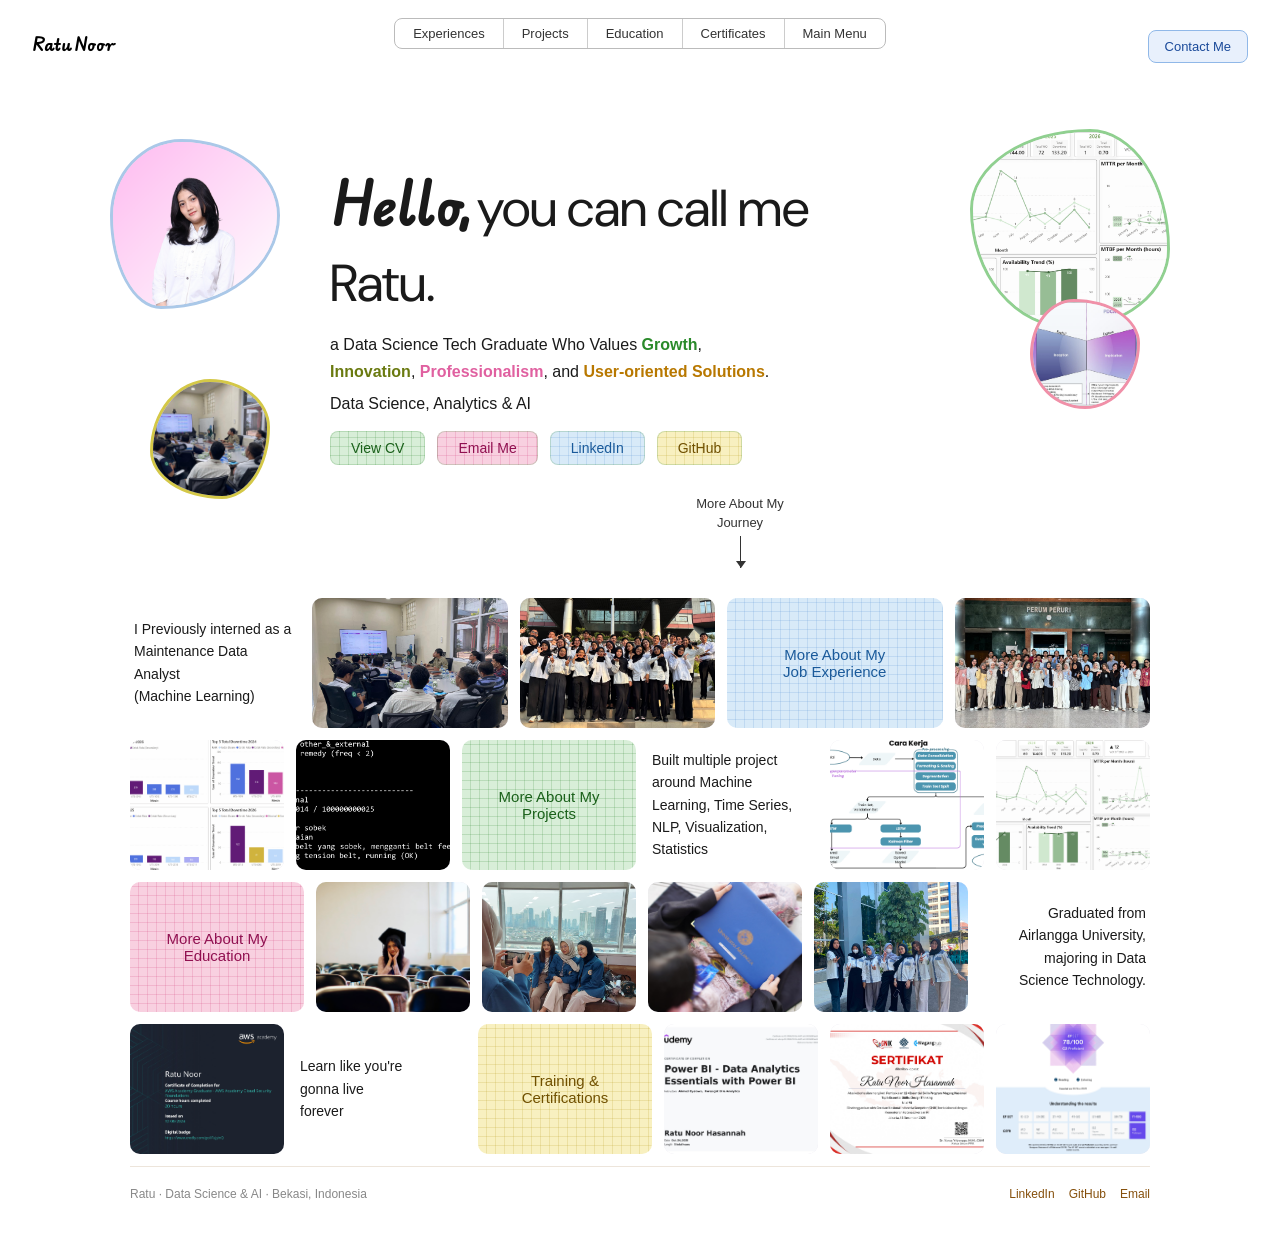
==== index.html @ f641350a "initial commit" ====
<!DOCTYPE html>
<html lang="en">

<head>
  <meta charset="UTF-8">
  <meta name="viewport" content="width=device-width, initial-scale=1.0">
  <title>Ratu Noor - Portfolio Landing Page</title>
  <link rel="icon" href="assets/docs/logo.png" type="image/x-icon">
  <link
    href="https://fonts.googleapis.com/css2?family=Edu+AU+VIC+WA+NT+Pre:wght@400;700&family=DM+Sans:wght@300;400;500&display=swap"
    rel="stylesheet">
  <link rel="stylesheet" href="css/style.css">
</head>

<body>

  <!-- wavy SVG filter -->
  <svg width="0" height="0" style="position:absolute">
    <defs>
      <filter id="wavy" x="-20%" y="-20%" width="140%" height="140%">
        <feTurbulence type="fractalNoise" baseFrequency="0.04" numOctaves="3" result="noise" />
        <feDisplacementMap in="SourceGraphic" in2="noise" scale="6" xChannelSelector="R" yChannelSelector="G" />
      </filter>
    </defs>
  </svg>

  <!-- ── NAV ── -->
  <nav>
    <a href="index.html" class="nav-logo">Ratu Noor</a>
    <div class="nav-inner">
      <a href="experiences.html">Experiences</a>
      <a href="projects.html">Projects</a>
      <a href="education.html">Education</a>
      <a href="certifications.html">Certificates</a>
      <a href="index.html" class="main-menu">Main Menu</a>
    </div>
    <div class="nav-contact-wrapper">
      <div class="nav-contact plaid-blue">Contact Me</div>
      <div class="nav-contact-dropdown">
        <a href="https://wa.me/6282299331193" target="_blank">WhatsApp</a>
        <a href="mailto:ratunoor003@gmail.com">Gmail</a>
        <a href="https://linkedin.com/in/ratu-noor-hasannah" target="_blank">LinkedIn</a>
        <a href="https://github.com/ratunoor" target="_blank">GitHub</a>
      </div>
    </div>
  </nav>

  <!-- ── HERO SECTION ── -->
  <div class="hero-section">

    <div class="blob blob-blue">
      <img src="assets/docs/professional_photo.png" alt="Hero Image 1" class="blob-img">
    </div>

    <div class="blob blob-green">
      <img src="assets/projects/knb_project_1.png" alt="Hero Image 2" class="blob-img">
    </div>

    <div class="blob blob-yellow">
      <img src="assets/projects/peruri_img.jpeg" alt="Hero Image 3" class="blob-img">
    </div>

    <div class="blob blob-pink">
      <img src="assets/projects/ir_project_1.png" alt="Hero Image 4" class="blob-img">
    </div>

    <div class="hero-text">
      <div>
        <span class="hero-hello">Hello,</span>
        <span class="hero-rest"> you can call me Ratu.</span>
      </div>
      <div class="hero-tagline">
        a Data Science Tech Graduate Who Values
        <span class="green">Growth</span>,<br>
        <span class="olive">Innovation</span>,
        <span class="pink">Professionalism</span>, and
        <span class="yellow">User-oriented Solutions</span>.
      </div>
      <div class="hero-field">Data Science, Analytics &amp; AI</div>
      <div class="hero-cta-row">
        <a href="assets/docs/CV-Ratu.pdf" target="_blank" class="cv-button plaid-green">View CV</a>
        <a href="mailto:ratunoor003@gmail.com" class="cv-button plaid-pink">Email Me</a>
        <a href="https://www.linkedin.com/in/ratu-noor-hasannah/" target="_blank"
          class="cv-button plaid-blue">LinkedIn</a>
        <a href="https://github.com/RatuNoor" target="_blank" class="cv-button plaid-yellow">GitHub</a>
      </div>
    </div>

    <div class="journey-arrow">
      <span>More About My<br>Journey</span>
      <div class="arrow-line"></div>
    </div>

  </div>

  <!-- ── MOSAIC GRID ── -->
  <div class="mosaic-section">

    <!-- ROW 1 -->
    <div class="mosaic-row">
      <div class="row-label">
        I Previously interned as a<br>
        Maintenance Data Analyst<br>
        (Machine Learning)
      </div>
      <div class="img-card card-lg">
        <img src="assets/projects/peruri_img.jpeg" alt="Portfolio Image 1" class="mosaic-img">
      </div>
      <div class="img-card card-lg">
        <img src="assets/projects/peruri_img_3.jpeg" alt="Portfolio Image 2" class="mosaic-img">
      </div>
      <div class="plaid-card plaid-blue card-lg" onclick="location.href='experiences.html'">
        More About My<br>Job Experience</div>
      <div class="img-card card-lg">
        <img src="assets/projects/peruri_img_1.jpeg" alt="Portfolio Image 3" class="mosaic-img">
      </div>
    </div>

    <!-- ROW 2 -->
    <div class="mosaic-row">
      <div class="img-card card-md">
        <img src="assets/projects/knb_project_2.png" alt="Portfolio Image 4" class="mosaic-img">
      </div>
      <div class="img-card card-md">
        <img src="assets/projects/ir_project_2.png" alt="Portfolio Image 5" class="mosaic-img">
      </div>
      <div class="plaid-card plaid-green card-md" onclick="location.href='projects.html'">More About My<br>Projects
      </div>
      <div class="row-label">
        Built multiple project<br>
        around Machine<br>
        Learning, Time Series,<br>
        NLP, Visualization,<br>
        Statistics
      </div>
      <div class="img-card card-md">
        <img src="assets/projects/thesis_img_2.png" alt="Portfolio Image 6" class="mosaic-img">
      </div>
      <div class="img-card card-md">
        <img src="assets/projects/knb_project_1.png" alt="Portfolio Image 7" class="mosaic-img">
      </div>
    </div>

    <!-- ROW 3 -->
    <div class="mosaic-row">
      <div class="plaid-card plaid-pink card-lg">More About My<br>Education</div>
      <div class="img-card card-lg">
        <img src="assets/images/personal_img.jpeg" alt="Portfolio Image 8" class="mosaic-img">
      </div>
      <div class="img-card card-lg">
        <img src="assets/images/personal_img_3.jpeg" alt="Portfolio Image 9" class="mosaic-img">
      </div>
      <div class="img-card card-lg">
        <img src="assets/images/personal_img_2.jpeg" alt="Portfolio Image 10" class="mosaic-img">
      </div>
      <div class="img-card card-lg">
        <img src="assets/images/personal_img_4.jpeg" alt="Portfolio Image 11" class="mosaic-img">
      </div>
      <div class="row-label right">
        Graduated from<br>
        Airlangga University,<br>
        majoring in Data<br>
        Science Technology.
      </div>
    </div>

    <!-- ROW 4 -->
    <div class="mosaic-row">
      <div class="img-card card-md">
        <img src="assets/certificates/certificate_awscloud.jpg" alt="AWS Cloud Security Certificate" class="mosaic-img">
      </div>
      <div class="row-label">
        Learn like you're<br>
        gonna live<br>
        forever
      </div>
      <div class="plaid-card plaid-yellow card-md">Training &amp;<br>Certifications</div>
      <div class="img-card card-md">
        <img src="assets/certificates/certificate_powerbi_udemy.jpg" alt="PowerBI Certificate" class="mosaic-img">
      </div>
      <div class="img-card card-md">
        <img src="assets/certificates/certificate_designthinking.jpg" alt="Design Thinking Certificate"
          class="mosaic-img">
      </div>
      <div class="img-card card-md">
        <img src="assets/certificates/certificate_ef.jpg" alt="EF Certificate" class="mosaic-img">
      </div>
    </div>
    <div class="edu-page-footer">
      <div class="edu-footer-left">Ratu · Data Science & AI · Bekasi, Indonesia</div>
      <div class="edu-footer-links">
        <a href="https://linkedin.com/in/ratu-noor-hasannah" target="_blank">LinkedIn</a>
        <a href="https://github.com/RatuNoor" target="_blank">GitHub</a>
        <a href="mailto:ratunoor003@gmail.com">Email</a>
      </div>
    </div>

  </div>

  <script>
    const rows = document.querySelectorAll('.mosaic-row');

    const observer = new IntersectionObserver((entries) => {
      entries.forEach(entry => {
        if (entry.isIntersecting) {
          const row = entry.target;
          const idx = [...rows].indexOf(row);
          setTimeout(() => row.classList.add('visible'), idx * 120);
          observer.unobserve(row);
        }
      });
    }, { threshold: 0.15 });

    rows.forEach(row => observer.observe(row));

    document.addEventListener('click', (e) => {
      const wrapper = document.querySelector('.nav-contact-wrapper');
      if (!wrapper) return;
      const isClickInside = wrapper.contains(e.target);
      if (isClickInside) {
        const trigger = wrapper.querySelector('.nav-contact');
        if (trigger && (e.target === trigger || trigger.contains(e.target))) {
          wrapper.classList.toggle('active');
        }
      } else {
        wrapper.classList.remove('active');
      }
    });
  </script>
</body>

</html>
---- css/style.css ----
:root {
  --pink-light: #f8d0e0;
  --pink-mid: #e060a0;
  --pink-dark: #901050;
  --green-light: #d8eed8;
  --green-mid: #60b060;
  --green-dark: #1a601a;
  --blue-light: #dce8f8;
  --blue-plaid: #c8d8f0;
  --yellow-light: #f8f0c0;
  --yellow-mid: #c8a820;
  --lavender: #ece8f4;
  --lavender-dark: #d8d0e8;
  --text: #1a1a1a;
  --muted: #666;
  --border: #ddd;

  /* Projects specific variables */
  --blue-mid: #5090d0;
  --blue-dark: #1a4a9a;
  --yellow-dark: #705000;
  --purple-mid: #9060c0;
  --shape: #c0b8d0;
  --shape-hover: #a090c0;
  --proj-green-light: #d8f0d0;
  --proj-green-mid: #70c050;
  --proj-border: #e0dcea;
}

*,
*::before,
*::after {
  box-sizing: border-box;
  margin: 0;
  padding: 0;
}

body {
  font-family: 'Inter', sans-serif;
  background: #ffffff;
  color: #1a1a1a;
  overflow-x: hidden;
}

/* ── PAGE ENTRY ANIMATION ── */
@keyframes fadeUp {
  from {
    opacity: 0;
    transform: translateY(20px);
  }

  to {
    opacity: 1;
    transform: translateY(0);
  }
}

@keyframes fadeIn {
  from {
    opacity: 0;
  }

  to {
    opacity: 1;
  }
}

@keyframes fadeInDown {
  from {
    opacity: 0;
    transform: translateY(-10px);
  }

  to {
    opacity: 1;
    transform: translateY(0);
  }
}

@keyframes growDown {
  from {
    transform: scaleY(0);
    opacity: 0;
  }

  to {
    transform: scaleY(1);
    opacity: 1;
  }
}

@keyframes bounceArrow {

  0%,
  100% {
    transform: translateX(-50%) translateY(0);
  }

  50% {
    transform: translateX(-50%) translateY(6px);
  }
}

@keyframes floatA {

  0%,
  100% {
    transform: translateY(0px) rotate(0deg);
  }

  33% {
    transform: translateY(-10px) rotate(1.5deg);
  }

  66% {
    transform: translateY(-5px) rotate(-1deg);
  }
}

@keyframes floatB {

  0%,
  100% {
    transform: translateY(0px) rotate(0deg);
  }

  40% {
    transform: translateY(-14px) rotate(-2deg);
  }

  70% {
    transform: translateY(-6px) rotate(1deg);
  }
}

@keyframes floatC {

  0%,
  100% {
    transform: translateY(0px);
  }

  50% {
    transform: translateY(-8px);
  }
}

@keyframes morphBlue {

  0%,
  100% {
    border-radius: 42% 58% 70% 30% / 45% 45% 55% 55%;
  }

  50% {
    border-radius: 70% 30% 52% 48% / 60% 40% 60% 40%;
  }
}

@keyframes morphGreen {

  0%,
  100% {
    border-radius: 60% 40% 50% 50% / 40% 60% 40% 60%;
  }

  50% {
    border-radius: 40% 60% 60% 40% / 60% 30% 70% 40%;
  }
}

@keyframes morphYellow {

  0%,
  100% {
    border-radius: 50% 50% 40% 60% / 60% 40% 60% 40%;
  }

  50% {
    border-radius: 30% 70% 60% 40% / 50% 60% 40% 50%;
  }
}

@keyframes morphPink {

  0%,
  100% {
    border-radius: 40% 60% 50% 50% / 50% 40% 60% 50%;
  }

  50% {
    border-radius: 60% 40% 70% 30% / 40% 60% 40% 60%;
  }
}

@keyframes spinSlow {
  from {
    transform: rotate(0deg);
  }

  to {
    transform: rotate(360deg);
  }
}

@keyframes mosaicSlideIn {
  from {
    opacity: 0;
    transform: translateY(24px);
  }

  to {
    opacity: 1;
    transform: translateY(0);
  }
}

@keyframes shimmer {
  0% {
    background-position: -200% 0;
  }

  100% {
    background-position: 200% 0;
  }
}

@keyframes pulseGlow {

  0%,
  100% {
    box-shadow: 0 0 0 0 rgba(212, 83, 126, 0);
  }

  50% {
    box-shadow: 0 0 12px 4px rgba(212, 83, 126, .15);
  }
}

@keyframes colorKeyword {

  0%,
  100% {
    opacity: 1;
  }

  50% {
    opacity: .7;
  }
}

@keyframes fadeDown {
  from {
    opacity: 0;
    transform: translateY(-10px);
  }

  to {
    opacity: 1;
    transform: translateY(0);
  }
}

@keyframes floatB-exp {

  0%,
  100% {
    transform: translateY(0);
  }

  50% {
    transform: translateY(-9px);
  }
}

@keyframes slideInLeft {
  from {
    opacity: 0;
    transform: translateX(-28px);
  }

  to {
    opacity: 1;
    transform: translateX(0);
  }
}

@keyframes slideInRight {
  from {
    opacity: 0;
    transform: translateX(28px);
  }

  to {
    opacity: 1;
    transform: translateX(0);
  }
}

@keyframes growBar {
  from {
    transform: scaleY(0);
    opacity: 0;
  }

  to {
    transform: scaleY(1);
    opacity: 1;
  }
}

@keyframes popIn {
  from {
    opacity: 0;
    transform: scale(.85);
  }

  to {
    opacity: 1;
    transform: scale(1);
  }
}

/* ── NAV ── */
nav {
  display: flex;
  justify-content: center;
  padding: 18px 0 10px;
  animation: fadeInDown .5s ease both;
  position: sticky;
  top: 0;
  background: #ffffff;
  z-index: 100;
}

.nav-logo {
  position: absolute;
  left: 32px;
  top: 50%;
  transform: translateY(-50%);
  font-family: 'Edu AU VIC WA NT Pre', cursive;
  font-size: 16px;
  font-weight: 700;
  color: #000;
  text-decoration: none;
  letter-spacing: -0.02em;
  transition: opacity 0.2s, transform 0.2s;
  animation: fadeDown .5s ease both;
  animation-delay: .2s;
}

.nav-logo:hover {
  opacity: 0.8;
  transform: translateY(-50%) scale(1.02);
}

.nav-inner {
  display: flex;
  gap: 0;
  border: 1px solid #bbb;
  border-radius: 8px;
  overflow: hidden;
  background: #fff;
  position: sticky;
}

.nav-inner a {
  font-size: 13px;
  color: #333;
  text-decoration: none;
  padding: 7px 18px;
  border-right: 0.5px solid #ccc;
  transition: background .2s, color .2s;
}

.nav-inner a:last-child {
  border-right: none;
}

.nav-inner a:hover {
  background: #f0e8f4;
  color: #901050;
}

.nav-inner a.main-menu {
  font-weight: 500;
}

/* ── HERO SECTION ── */
.hero-section {
  position: relative;
  min-height: 420px;
  padding: 40px 0 20px;
  max-width: 1100px;
  margin: 0 auto;
}

/* floating blobs */
.blob {
  position: absolute;
  border-radius: 50%;
  background: #e8e4ee;
  display: flex;
  align-items: center;
  justify-content: center;
  overflow: hidden;
  cursor: pointer;
  transition: transform .3s ease, background .3s ease;
}

.blob:hover {
  background: #ddd8ee;
  transform: scale(1.07);
}

.blob-img {
  position: absolute;
  top: 0;
  left: 0;
  width: 100%;
  height: 100%;
  object-fit: cover;
}

.blob-inner {
  width: 60%;
  height: 60%;
  position: relative;
  display: flex;
  align-items: center;
  justify-content: center;
}

/* shape icons */
.shape-triangle {
  width: 0;
  height: 0;
  border-left: 14px solid transparent;
  border-right: 14px solid transparent;
  border-bottom: 24px solid #c8c0d4;
  position: absolute;
  top: 0;
  left: 50%;
  transform: translateX(-50%);
  transition: border-bottom-color .3s;
}

.blob:hover .shape-triangle {
  border-bottom-color: #a890c4;
}

.shape-star {
  width: 22px;
  height: 22px;
  background: #c8c0d4;
  clip-path: polygon(50% 0%, 61% 35%, 98% 35%, 68% 57%, 79% 91%, 50% 70%, 21% 91%, 32% 57%, 2% 35%, 39% 35%);
  position: absolute;
  bottom: 4px;
  left: 4px;
  transition: background .3s, transform .3s;
  animation: spinSlow 8s linear infinite;
}

.blob:hover .shape-star {
  background: #a890c4;
  transform: scale(1.2);
}

.shape-rect {
  width: 18px;
  height: 18px;
  background: #c8c0d4;
  border-radius: 3px;
  position: absolute;
  bottom: 4px;
  right: 4px;
  transition: background .3s, border-radius .3s;
}

.blob:hover .shape-rect {
  background: #a890c4;
  border-radius: 50%;
}

.shape-rect-sm {
  width: 12px;
  height: 12px;
  background: #c8c0d4;
  border-radius: 2px;
  transition: background .3s;
}

.blob:hover .shape-rect-sm {
  background: #a890c4;
}

/* wavy border blobs */
.blob-blue {
  width: 170px;
  height: 170px;
  top: 80px;
  left: 20px;
  border: 3px solid #aac8e8;
  border-radius: 42% 58% 70% 30% / 45% 45% 55% 55%;
  animation: floatA 5s ease-in-out infinite, morphBlue 8s ease-in-out infinite, fadeIn .6s ease both;
  animation-delay: 0s, 0s, .3s;
}

.blob-green {
  width: 200px;
  height: 200px;
  top: 70px;
  right: 20px;
  border: 3px solid #90d090;
  border-radius: 60% 40% 50% 50% / 40% 60% 40% 60%;
  animation: floatB 6s ease-in-out infinite, morphGreen 8s ease-in-out infinite, fadeIn .6s ease both;
  animation-delay: 0s, 0s, .5s;
}

.blob-yellow {
  width: 120px;
  height: 120px;
  top: 320px;
  left: 60px;
  border: 3px solid #d4c848;
  border-radius: 50% 50% 40% 60% / 60% 40% 60% 40%;
  animation: floatC 4.5s ease-in-out infinite, morphYellow 8s ease-in-out infinite, fadeIn .6s ease both;
  animation-delay: 0s, 0s, .4s;
}

.blob-pink {
  width: 110px;
  height: 110px;
  top: 240px;
  right: 50px;
  border: 3px solid #f090a8;
  border-radius: 40% 60% 50% 50% / 50% 40% 60% 50%;
  animation: floatA 5.5s ease-in-out infinite reverse, morphPink 8s ease-in-out infinite, fadeIn .6s ease both;
  animation-delay: 0s, 0s, .6s;
}

/* hero text */
.hero-text {
  margin-left: 240px;
  margin-top: 60px;
  max-width: 560px;
  animation: fadeUp .6s ease both;
  animation-delay: .2s;
}

.hero-hello {
  font-family: 'Edu AU VIC WA NT Pre', cursive;
  font-size: 52px;
  font-weight: 700;
  color: #1a1a1a;
  display: inline;
  letter-spacing: -1px;
}

.hero-rest {
  font-size: 52px;
  font-weight: 400;
  color: #1a1a1a;
  display: inline;
  font-family: 'DM Sans', sans-serif;
}

.hero-tagline {
  font-size: 16px;
  line-height: 1.7;
  margin-top: 14px;
  color: #1a1a1a;
}

.hero-tagline .green {
  color: #2a8a2a;
  font-weight: 600;
  display: inline-block;
  transition: transform .2s, color .2s;
  cursor: default;
}

.hero-tagline .green:hover {
  transform: translateY(-2px);
  color: #1a6a1a;
}

.hero-tagline .olive {
  color: #6a7a10;
  font-weight: 600;
  display: inline-block;
  transition: transform .2s, color .2s;
  cursor: default;
}

.hero-tagline .olive:hover {
  transform: translateY(-2px);
  color: #4a5a08;
}

.hero-tagline .pink {
  color: #e060a0;
  font-weight: 600;
  display: inline-block;
  transition: transform .2s, color .2s;
  cursor: default;
}

.hero-tagline .pink:hover {
  transform: translateY(-2px);
  color: #c04080;
}

.hero-tagline .yellow {
  color: #b87800;
  font-weight: 600;
  display: inline-block;
  transition: transform .2s, color .2s;
  cursor: default;
}

.hero-tagline .yellow:hover {
  transform: translateY(-2px);
  color: #8a5800;
}

.hero-field {
  font-size: 16px;
  margin-top: 10px;
  color: #1a1a1a;
}

.cv-button {
  display: inline-flex;
  align-items: center;
  justify-content: center;
  text-decoration: none;
  font-size: 14px;
  font-weight: 500;
  padding: 8px 20px;
  border-radius: 8px;
  margin-top: 18px;
  border: 1px solid rgba(40, 130, 40, 0.2);
  cursor: pointer;
  transition: transform .25s cubic-bezier(.34, 1.56, .64, 1),
    box-shadow .25s ease,
    filter .25s ease;
}

.cv-button:hover {
  transform: translateY(-3px) scale(1.03);
  box-shadow: 0 6px 16px rgba(40, 130, 40, 0.15);
  filter: brightness(1.03);
}

.hero-cta-row {
  display: flex;
  gap: 12px;
  margin-top: 18px;
  flex-wrap: wrap;
}

.hero-cta-row .cv-button {
  margin-top: 0;
}

/* ── JOURNEY ARROW ── */
.journey-arrow {
  display: flex;
  flex-direction: column;
  align-items: center;
  margin: 30px 0 10px;
  margin-left: 200px;
  cursor: default;
}

.journey-arrow span {
  font-size: 13px;
  color: #333;
  text-align: center;
  line-height: 1.4;
  animation: fadeInDown .5s ease both;
  animation-delay: .9s;
}

.arrow-line {
  width: 1px;
  height: 32px;
  background: #333;
  margin-top: 4px;
  position: relative;
  transform-origin: top center;
  animation: growDown .45s ease both;
  animation-delay: 1.2s;
}

.arrow-line::after {
  content: '';
  position: absolute;
  bottom: 0;
  left: 50%;
  transform: translateX(-50%);
  border-left: 5px solid transparent;
  border-right: 5px solid transparent;
  border-top: 7px solid #333;
  animation: bounceArrow 1.3s ease-in-out infinite;
  animation-delay: 1.7s;
}

/* ── IMAGE PLACEHOLDER CARD ── */
.img-card {
  background: #e8e4ee;
  border-radius: 10px;
  display: flex;
  align-items: center;
  justify-content: center;
  flex-shrink: 0;
  position: relative;
  overflow: hidden;
  cursor: pointer;
  transition: transform .25s cubic-bezier(.34, 1.56, .64, 1),
    background .25s ease,
    box-shadow .25s ease;
}

.img-card::before {
  content: '';
  position: absolute;
  inset: 0;
  background: linear-gradient(120deg, transparent 30%, rgba(255, 255, 255, .35) 50%, transparent 70%);
  background-size: 200% 100%;
  opacity: 0;
  transition: opacity .3s ease;
  z-index: 1;
  pointer-events: none;
}

.mosaic-img {
  position: absolute;
  top: 0;
  left: 0;
  width: 100%;
  height: 100%;
  object-fit: cover;
}


.img-card:hover {
  transform: translateY(-5px) scale(1.03);
  background: #ddd8ee;
  box-shadow: 0 8px 24px rgba(140, 110, 170, .18);
}

.img-card:hover::before {
  opacity: 1;
  animation: shimmer .6s ease forwards;
}

/* shapes inside img-card */
.img-card .ic-triangle {
  width: 0;
  height: 0;
  border-left: 18px solid transparent;
  border-right: 18px solid transparent;
  border-bottom: 30px solid #c8c0d4;
  position: absolute;
  top: 18px;
  left: 50%;
  transform: translateX(-50%);
  transition: border-bottom-color .25s;
}

.img-card:hover .ic-triangle {
  border-bottom-color: #a890c4;
}

.img-card .ic-star {
  width: 26px;
  height: 26px;
  background: #c8c0d4;
  clip-path: polygon(50% 0%, 61% 35%, 98% 35%, 68% 57%, 79% 91%, 50% 70%, 21% 91%, 32% 57%, 2% 35%, 39% 35%);
  position: absolute;
  bottom: 16px;
  left: 16px;
  transition: background .25s, transform .35s;
}

.img-card:hover .ic-star {
  background: #a890c4;
  transform: rotate(20deg) scale(1.15);
}

.img-card .ic-rect {
  width: 22px;
  height: 22px;
  background: #c8c0d4;
  border-radius: 4px;
  position: absolute;
  bottom: 16px;
  right: 16px;
  transition: background .25s, border-radius .3s;
}

.img-card:hover .ic-rect {
  background: #a890c4;
  border-radius: 50%;
}

.img-card .ic-rect-sm {
  width: 14px;
  height: 14px;
  background: #c8c0d4;
  border-radius: 3px;
  position: absolute;
  bottom: 22px;
  right: 14px;
  transition: background .25s, transform .3s;
}

.img-card:hover .ic-rect-sm {
  background: #a890c4;
  transform: rotate(45deg);
}

.img-card .ic-tri-sm {
  width: 0;
  height: 0;
  border-left: 12px solid transparent;
  border-right: 12px solid transparent;
  border-bottom: 20px solid #c8c0d4;
  position: absolute;
  top: 14px;
  left: 50%;
  transform: translateX(-50%);
  transition: border-bottom-color .25s;
}

.img-card:hover .ic-tri-sm {
  border-bottom-color: #a890c4;
}

/* ── PLAID CARD ── */
.plaid-card {
  border-radius: 10px;
  display: flex;
  align-items: center;
  justify-content: center;
  text-align: center;
  font-size: 15px;
  font-weight: 500;
  padding: 10px;
  flex-shrink: 0;
  cursor: pointer;
  transition: transform .25s cubic-bezier(.34, 1.56, .64, 1),
    box-shadow .25s ease,
    filter .25s ease;
}

.plaid-card:hover {
  transform: translateY(-5px) scale(1.03);
  box-shadow: 0 8px 28px rgba(0, 0, 0, .12);
  filter: brightness(1.04);
}

.plaid-blue {
  background-color: #d8eaf8;
  background-image:
    repeating-linear-gradient(0deg, transparent, transparent 8px, rgba(80, 140, 210, .18) 8px, rgba(80, 140, 210, .18) 9px),
    repeating-linear-gradient(90deg, transparent, transparent 8px, rgba(80, 140, 210, .18) 8px, rgba(80, 140, 210, .18) 9px);
  color: #1a5a9a;
}

.plaid-green {
  background-color: #d8eed8;
  background-image:
    repeating-linear-gradient(0deg, transparent, transparent 8px, rgba(40, 130, 40, .18) 8px, rgba(40, 130, 40, .18) 9px),
    repeating-linear-gradient(90deg, transparent, transparent 8px, rgba(40, 130, 40, .18) 8px, rgba(40, 130, 40, .18) 9px);
  color: #1a601a;
}

.plaid-pink {
  background-color: #f8d0e0;
  background-image:
    repeating-linear-gradient(0deg, transparent, transparent 8px, rgba(210, 60, 120, .18) 8px, rgba(210, 60, 120, .18) 9px),
    repeating-linear-gradient(90deg, transparent, transparent 8px, rgba(210, 60, 120, .18) 8px, rgba(210, 60, 120, .18) 9px);
  color: #901050;
}

.plaid-yellow {
  background-color: #f8f0c0;
  background-image:
    repeating-linear-gradient(0deg, transparent, transparent 8px, rgba(180, 150, 20, .18) 8px, rgba(180, 150, 20, .18) 9px),
    repeating-linear-gradient(90deg, transparent, transparent 8px, rgba(180, 150, 20, .18) 8px, rgba(180, 150, 20, .18) 9px);
  color: #705000;
}

.plaid-gray {
  background-color: #e8e8e8;
  background-image:
    repeating-linear-gradient(0deg, transparent, transparent 8px, rgba(120, 120, 120, .12) 8px, rgba(120, 120, 120, .12) 9px),
    repeating-linear-gradient(90deg, transparent, transparent 8px, rgba(120, 120, 120, .12) 8px, rgba(120, 120, 120, .12) 9px);
  color: #555;
}

/* ── MOSAIC GRID ROWS ── */
.mosaic-section {
  max-width: 1100px;
  margin: 0 auto;
  padding: 0 40px 40px;
  display: flex;
  flex-direction: column;
  gap: 12px;
}

.mosaic-row {
  display: flex;
  align-items: stretch;
  gap: 12px;
  width: 100%;
  /* staggered slide-in */
  opacity: 0;
  transform: translateY(20px);
  transition: opacity .5s ease, transform .5s ease;
}

.mosaic-row.visible {
  opacity: 1;
  transform: translateY(0);
}

.row-label {
  font-size: 14px;
  line-height: 1.6;
  color: #1a1a1a;
  flex-shrink: 0;
  display: flex;
  align-items: center;
  width: 170px;
  padding: 0 4px;
}

.row-label.right {
  text-align: right;
  justify-content: flex-end;
}

.img-card,
.plaid-card {
  flex: 1;
  min-width: 0;
}

.card-lg,
.card-md,
.card-sm {
  height: 130px;
}

.spacer-fixed {
  flex-shrink: 0;
}

/* ── EXPERIENCE PAGES INTEGRATION ── */
.nav-inner a.active {
  background: #f0e8f4;
  color: var(--pink-dark);
  font-weight: 500;
}

.nav-contact {
  position: absolute;
  right: 32px;
  top: 50%;
  transform: translateY(-50%);
  font-size: 13px;
  font-weight: 500;
  padding: 8px 16px;
  border-radius: 8px;
  border: 1.5px solid #90b8e8;
  background: #e8f0fc;
  color: #1a4a9a;
  cursor: pointer;
  transition: background .2s, transform .2s;
  animation: fadeDown .5s ease both;
  animation-delay: .2s;
}

.nav-contact:hover {
  background: #d0e0f8;
  transform: translateY(calc(-50% - 2px));
}

/* ── NAV CONTACT DROPDOWN ACCORDION ── */
.nav-contact-wrapper {
  position: absolute;
  right: 32px;
  top: 50%;
  transform: translateY(-50%);
  z-index: 1000;
  animation: fadeDown .5s ease both;
  animation-delay: .2s;
}

.nav-contact-wrapper .nav-contact {
  position: relative;
  right: auto;
  top: auto;
  transform: none;
  animation: none;
  margin: 0;
}

.nav-contact-wrapper.active .nav-contact,
.nav-contact-wrapper .nav-contact:hover {
  background: #d0e0f8;
  transform: translateY(-2px);
}

.nav-contact-dropdown {
  position: absolute;
  top: 100%;
  right: 0;
  margin-top: 8px;
  background: #ffffff;
  border: 1px solid var(--border);
  border-radius: 8px;
  min-width: 160px;
  box-shadow: 0 10px 30px rgba(0, 0, 0, 0.1);
  opacity: 0;
  transform: translateY(10px);
  pointer-events: none;
  transition: opacity 0.25s ease, transform 0.25s ease;
  display: flex;
  flex-direction: column;
  overflow: hidden;
  z-index: 1001;
}

.nav-contact-wrapper.active .nav-contact-dropdown {
  opacity: 1;
  transform: translateY(0);
  pointer-events: auto;
}

.nav-contact-dropdown a {
  font-size: 13px;
  color: var(--text);
  text-decoration: none;
  padding: 10px 16px;
  transition: background 0.2s, color 0.2s;
  display: flex;
  align-items: center;
  gap: 8px;
  border-bottom: 1px solid #f0edf5;
}

.nav-contact-dropdown a:last-child {
  border-bottom: none;
}

.nav-contact-dropdown a:hover {
  background: #f0e8f4;
  color: var(--pink-dark);
}

.page {
  display: none;
}

.page.active {
  display: block;
}

/* ═══════════════════════════════════════
   PAGE 1 — EXPERIENCE LIST
═══════════════════════════════════════ */
.list-page {
  padding: 28px 48px 60px;
  max-width: 1200px;
  margin: 0 auto;
}

.list-eyebrow {
  font-size: 14px;
  color: var(--muted);
  animation: fadeUp .5s ease both;
  animation-delay: .1s;
}

.list-title {
  font-family: 'Edu AU VIC WA NT Pre', cursive;
  font-size: 48px;
  font-weight: 700;
  color: var(--pink-mid);
  -webkit-text-stroke: 1.5px var(--pink-dark);
  letter-spacing: .5px;
  line-height: 1.1;
  margin: 4px 0 10px;
  animation: fadeUp .5s ease both;
  animation-delay: .2s;
}

.list-subtitle {
  font-size: 15px;
  color: var(--text);
  margin-bottom: 40px;
  animation: fadeUp .5s ease both;
  animation-delay: .3s;
}

.cards-grid {
  display: grid;
  grid-template-columns: 1fr 1fr;
  gap: 28px;
}

/* individual experience card */
/*.exp-card*/
.exp-card {
  border-radius: 16px;
  overflow: hidden;
  border: 1px solid var(--border);
  cursor: pointer;
  transition: transform .3s cubic-bezier(.34, 1.56, .64, 1), box-shadow .3s ease;
  opacity: 0;
  animation: popIn .5s cubic-bezier(.34, 1.56, .64, 1) both;
  display: flex;
  flex-direction: column;
}

.exp-card:hover {
  transform: translateY(-6px) scale(1.015);
  box-shadow: 0 16px 40px rgba(0, 0, 0, .1);
}

.exp-card:nth-child(1) {
  animation-delay: .4s;
}

.exp-card:nth-child(2) {
  animation-delay: .55s;
}

/* card header — plaid strip */
.card-header {
  display: flex;
  align-items: center;
  gap: 12px;
  padding: 14px 16px;
  position: relative;
}

.plaid-pink-header {
  background-color: var(--pink-light);
  background-image:
    repeating-linear-gradient(0deg, transparent, transparent 8px, rgba(210, 60, 120, .15) 8px, rgba(210, 60, 120, .15) 9px),
    repeating-linear-gradient(90deg, transparent, transparent 8px, rgba(210, 60, 120, .15) 8px, rgba(210, 60, 120, .15) 9px);
}

.plaid-green-header {
  background-color: var(--green-light);
  background-image:
    repeating-linear-gradient(0deg, transparent, transparent 8px, rgba(40, 130, 40, .15) 8px, rgba(40, 130, 40, .15) 9px),
    repeating-linear-gradient(90deg, transparent, transparent 8px, rgba(40, 130, 40, .15) 8px, rgba(40, 130, 40, .15) 9px);
}

.card-avatar {
  width: 32px;
  height: 32px;
  border-radius: 50%;
  background: #b0c8a0;
  display: flex;
  align-items: center;
  justify-content: center;
  font-size: 13px;
  font-weight: 600;
  color: #fff;
  flex-shrink: 0;
}

.card-header-text .job-title {
  font-size: 16px;
  font-weight: 600;
  color: var(--text);
}

.card-header-text .company {
  font-size: 12px;
  color: var(--muted);
}

.card-header-dots {
  margin-left: auto;
  font-size: 18px;
  color: var(--muted);
  cursor: pointer;
  padding: 4px;
}

/* card image area */
.card-image {
  background: var(--lavender);
  height: 160px;
  display: flex;
  align-items: center;
  justify-content: center;
  position: relative;
  overflow: hidden;
  transition: background .3s;
}

.exp-card:hover .card-image {
  background: var(--lavender-dark);
}

/* placeholder shapes */
.ph {
  position: absolute;
  transition: transform .35s ease, opacity .3s;
}

.ph-triangle {
  width: 0;
  height: 0;
  border-left: 28px solid transparent;
  border-right: 28px solid transparent;
  border-bottom: 46px solid #b8b0cc;
  top: 28px;
  left: 50%;
  transform: translateX(-50%);
}

.ph-star {
  width: 38px;
  height: 38px;
  background: #b8b0cc;
  clip-path: polygon(50% 0%, 61% 35%, 98% 35%, 68% 57%, 79% 91%, 50% 70%, 21% 91%, 32% 57%, 2% 35%, 39% 35%);
  bottom: 28px;
  left: 30%;
  animation: spinSlow 10s linear infinite;
}

.ph-rect {
  width: 32px;
  height: 32px;
  background: #b8b0cc;
  border-radius: 6px;
  bottom: 30px;
  right: 30%;
}

.exp-card:hover .ph-triangle {
  transform: translateX(-50%) translateY(-6px);
}

.exp-card:hover .ph-rect {
  transform: rotate(15deg) scale(1.1);
}

/* card body */
.card-body {
  padding: 18px 20px 20px;
  flex-grow: 1;
  display: flex;
  flex-direction: column;
}

.plaid-green-body {
  background-color: #f0f8f0;
  background-image:
    repeating-linear-gradient(0deg, transparent, transparent 12px, rgba(40, 130, 40, .06) 12px, rgba(40, 130, 40, .06) 13px),
    repeating-linear-gradient(90deg, transparent, transparent 12px, rgba(40, 130, 40, .06) 12px, rgba(40, 130, 40, .06) 13px);
}

.plaid-blue-body {
  background-color: #f0f4fc;
  background-image:
    repeating-linear-gradient(0deg, transparent, transparent 12px, rgba(60, 100, 200, .06) 12px, rgba(60, 100, 200, .06) 13px),
    repeating-linear-gradient(90deg, transparent, transparent 12px, rgba(60, 100, 200, .06) 12px, rgba(60, 100, 200, .06) 13px);
}

.role-title {
  font-size: 15px;
  font-weight: 500;
}

.role-date {
  font-size: 12px;
  color: var(--muted);
  margin-top: 2px;
}

.role-desc {
  font-size: 13px;
  color: var(--text);
  margin-top: 10px;
  line-height: 1.6;
}

.role-keywords {
  font-size: 12px;
  color: var(--text);
  margin-top: 4px;
}

.more-btn {
  display: block;
  margin-left: auto;
  margin-top: auto;
  font-size: 13px;
  font-weight: 500;
  padding: 8px 20px;
  border-radius: 20px;
  border: none;
  cursor: pointer;
  transition: transform .2s cubic-bezier(.34, 1.56, .64, 1), box-shadow .2s, filter .2s;
}

.more-btn-blue {
  background: #90b8e8;
  color: #1a3a8a;
}

.more-btn-pink {
  background: var(--pink-mid);
  color: #fff;
}

.more-btn:hover {
  transform: scale(1.08) translateY(-2px);
  box-shadow: 0 6px 16px rgba(0, 0, 0, .15);
  filter: brightness(1.05);
}

/* ═══════════════════════════════════════
   PAGE 2 — EXPERIENCE DETAIL
═══════════════════════════════════════ */
.detail-page {
  max-width: 1200px;
  margin: 0 auto;
}

/* lavender hero banner */
.detail-hero {
  background: var(--lavender);
  height: 380px;
  position: relative;
  overflow: hidden;
  border-radius: 14px 14px 0 0;
  animation: fadeIn .4s ease both;
}

.detail-shapes {
  position: absolute;
  inset: 0;
  pointer-events: none;
}

.dh-triangle {
  position: absolute;
  width: 0;
  height: 0;
  border-left: 52px solid transparent;
  border-right: 52px solid transparent;
  border-bottom: 84px solid #c8c0d8;
  top: 18px;
  left: 50%;
  transform: translateX(-50%);
  animation: floatA 5s ease-in-out infinite;
}

.dh-star {
  position: absolute;
  width: 72px;
  height: 72px;
  background: #c8c0d8;
  clip-path: polygon(50% 0%, 61% 35%, 98% 35%, 68% 57%, 79% 91%, 50% 70%, 21% 91%, 32% 57%, 2% 35%, 39% 35%);
  top: 80px;
  left: calc(50% - 60px);
  animation: spinSlow 12s linear infinite;
  animation-play-state: running;
}

.dh-rect {
  position: absolute;
  width: 58px;
  height: 58px;
  background: #c8c0d8;
  border-radius: 10px;
  top: 80px;
  left: calc(50% + 20px);
  animation: floatB-exp 4.5s ease-in-out infinite;
}

.detail-hero-title {
  position: relative;
  z-index: 2;
  margin-top: 0;
  display: flex;
  align-items: baseline;
  flex-wrap: wrap;
  gap: 12px;
}

.detail-job-name {
  font-family: 'Edu AU VIC WA NT Pre', cursive;
  font-size: 28px;
  font-weight: 700;
  color: var(--text);
  animation: slideInLeft .55s ease both;
  animation-delay: .2s;
}

.detail-separator {
  font-size: 22px;
  color: #ccc;
}

.detail-company {
  font-size: 20px;
  font-weight: 400;
  color: #666;
  animation: slideInLeft .55s ease both;
  animation-delay: .2s;
}

/* detail body */
.detail-body {
  padding: 36px 48px 20px;
  display: grid;
  grid-template-columns: 1fr 1fr;
  gap: 40px;
  animation: fadeUp .5s ease both;
  animation-delay: .4s;
}

.detail-short-desc {
  font-size: 14px;
  line-height: 1.75;
  color: var(--text);
  grid-column: 1 / -1;
  margin-bottom: 0;
}

.meta-box {
  grid-column: 2 / 3;
  grid-row: 1 / 2;
  border: 1px solid var(--border);
  border-radius: 10px;
  padding: 0;
  overflow: hidden;
  align-self: start;
  animation: slideInRight .5s ease both;
  animation-delay: .5s;
}

.meta-row {
  display: grid;
  grid-template-columns: 120px 1fr 80px 1fr;
  border-bottom: 0.5px solid var(--border);
  font-size: 13px;
}

.meta-row:last-child {
  border-bottom: none;
}

.meta-key {
  padding: 10px 12px;
  font-weight: 500;
  background: #fff;
}

.meta-val {
  padding: 10px 12px;
  color: var(--text);
  border-right: 0.5px solid var(--border);
}

.meta-val.keywords {
  color: #b87800;
  font-size: 12px;
}

.meta-val:last-child {
  border-right: none;
}

.tool-icons {
  display: flex;
  gap: 10px;
  margin-top: 14px;
  flex-wrap: wrap;
  grid-column: 2 / 3;
}

.tool-badge {
  width: 36px;
  height: 36px;
  border-radius: 8px;
  background: #eee;
  display: flex;
  align-items: center;
  justify-content: center;
  font-size: 10px;
  font-weight: 700;
  color: #555;
  border: 1px solid #ddd;
  transition: transform .2s, box-shadow .2s;
  cursor: default;
}

.tool-badge:hover {
  transform: scale(1.15) translateY(-3px);
  box-shadow: 0 4px 10px rgba(0, 0, 0, .12);
}

.tool-badge.py {
  background: #3776ab;
  color: #fff;
}

.tool-badge.pbi {
  background: #f2c811;
  color: #333;
}

.tool-badge.sql {
  background: #e86020;
  color: #fff;
}

/* job desc + key learning columns */
.desc-col {
  grid-column: 1 / 2;
  animation: slideInLeft .5s ease both;
  animation-delay: .55s;
}

.learn-col {
  grid-column: 2 / 3;
  animation: slideInRight .5s ease both;
  animation-delay: .6s;
}

.section-heading {
  font-family: 'Edu AU VIC WA NT Pre', cursive;
  font-size: 22px;
  font-weight: 700;
  color: var(--text);
  margin-bottom: 12px;
}

.bullet-list {
  list-style: none;
  display: flex;
  flex-direction: column;
  gap: 6px;
}

.bullet-list li {
  font-size: 13px;
  line-height: 1.65;
  color: var(--text);
  display: flex;
  gap: 8px;
}

.bullet-list li::before {
  content: '•';
  color: var(--pink-mid);
  font-size: 16px;
  flex-shrink: 0;
  margin-top: -1px;
}

/* project cards row */
.projects-row {
  padding: 0 48px 20px;
  display: flex;
  gap: 16px;
  flex-wrap: wrap;
  animation: fadeUp .5s ease both;
  animation-delay: .65s;
}

.proj-mini {
  width: 200px;
  border-radius: 12px;
  overflow: hidden;
  border: 1px solid var(--border);
  cursor: pointer;
  transition: transform .25s cubic-bezier(.34, 1.56, .64, 1), box-shadow .25s;
}

.proj-mini:hover {
  transform: translateY(-5px) scale(1.03);
  box-shadow: 0 10px 28px rgba(0, 0, 0, .1);
}

.proj-thumb {
  height: 100px;
  background: var(--lavender);
  position: relative;
  overflow: hidden;
  transition: background .3s;
}

.proj-thumb .ph {
  transform: scale(.7);
}

.proj-thumb-yellow {
  background-color: var(--yellow-light);
  background-image:
    repeating-linear-gradient(0deg, transparent, transparent 8px, rgba(180, 150, 20, .15) 8px, rgba(180, 150, 20, .15) 9px),
    repeating-linear-gradient(90deg, transparent, transparent 8px, rgba(180, 150, 20, .15) 8px, rgba(180, 150, 20, .15) 9px);
}

.proj-thumb-pink {
  background-color: var(--pink-light);
  background-image:
    repeating-linear-gradient(0deg, transparent, transparent 8px, rgba(210, 60, 120, .15) 8px, rgba(210, 60, 120, .15) 9px),
    repeating-linear-gradient(90deg, transparent, transparent 8px, rgba(210, 60, 120, .15) 8px, rgba(210, 60, 120, .15) 9px);
}

.proj-footer {
  padding: 10px 12px 12px;
  background: #fff;
}

.proj-name {
  font-size: 13px;
  font-weight: 600;
}

.proj-kw {
  font-size: 11px;
  color: var(--muted);
  margin-top: 2px;
}

.proj-more {
  display: block;
  margin-top: 8px;
  font-size: 11px;
  font-weight: 500;
  padding: 5px 12px;
  border-radius: 20px;
  border: none;
  cursor: pointer;
  transition: transform .2s, box-shadow .2s;
}

.proj-more-yellow {
  background: var(--yellow-light);
  color: var(--yellow-mid);
}

.proj-more-pink {
  background: var(--pink-light);
  color: var(--pink-dark);
}

.proj-more:hover {
  transform: scale(1.08);
  box-shadow: 0 4px 10px rgba(0, 0, 0, .1);
}

/* certificate panel */
.cert-panel {
  margin: 0 0 20px;
  border: 2px solid var(--blue-plaid);
  border-radius: 12px;
  overflow: hidden;
  animation: fadeUp .5s ease both;
  animation-delay: .7s;
  cursor: pointer;
  transition: transform 0.25s ease, box-shadow 0.25s ease;
}

.cert-panel:hover {
  transform: translateY(-3px);
  box-shadow: 0 8px 20px rgba(0, 0, 0, 0.08);
}

.cert-image {
  height: 160px;
  background: var(--lavender);
  display: flex;
  align-items: center;
  justify-content: center;
  position: relative;
  overflow: hidden;
}

.cert-label {
  padding: 12px 20px;
  background-color: var(--blue-light);
  background-image:
    repeating-linear-gradient(0deg, transparent, transparent 8px, rgba(60, 100, 200, .1) 8px, rgba(60, 100, 200, .1) 9px),
    repeating-linear-gradient(90deg, transparent, transparent 8px, rgba(60, 100, 200, .1) 8px, rgba(60, 100, 200, .1) 9px);
  font-size: 14px;
  font-weight: 500;
  text-align: center;
  color: #1a4a9a;
}

/* bottom nav row */
.detail-nav-row {
  padding: 20px 48px 40px;
  display: flex;
  justify-content: flex-end;
  animation: fadeUp .4s ease both;
  animation-delay: .75s;
}

.prev-exp-btn {
  font-size: 14px;
  color: var(--muted);
  cursor: pointer;
  display: flex;
  align-items: center;
  gap: 6px;
  transition: color .2s, transform .2s;
  background: none;
  border: none;
  font-family: 'Inter', sans-serif;
}

.prev-exp-btn:hover {
  color: var(--text);
  transform: translateX(4px);
}

/* ═══════════════════════════════════════
   PROJECTS PAGE STYLING
   ═══════════════════════════════════════ */

/* ── PROJECTS KEYFRAMES ── */
@keyframes proj-popIn {
  from {
    opacity: 0;
    transform: scale(.88);
  }

  to {
    opacity: 1;
    transform: scale(1);
  }
}

@keyframes proj-floatA {

  0%,
  100% {
    transform: translateY(0) rotate(0deg);
  }

  45% {
    transform: translateY(-10px) rotate(2deg);
  }
}

@keyframes proj-floatB {

  0%,
  100% {
    transform: translateY(0);
  }

  50% {
    transform: translateY(-7px);
  }
}

@keyframes proj-slideInLeft {
  from {
    opacity: 0;
    transform: translateX(-24px);
  }

  to {
    opacity: 1;
    transform: translateX(0);
  }
}

@keyframes proj-slideInRight {
  from {
    opacity: 0;
    transform: translateX(24px);
  }

  to {
    opacity: 1;
    transform: translateX(0);
  }
}

@keyframes growWidth {
  from {
    width: 0;
  }

  to {
    width: 100%;
  }
}

@keyframes bounceIn {
  0% {
    transform: scale(0);
  }

  60% {
    transform: scale(1.12);
  }

  100% {
    transform: scale(1);
  }
}

/* ── PAGE 1 — PROJECTS LIST ── */
.list-wrap {
  padding: 24px 48px 60px;
  max-width: 1300px;
  margin: 0 auto;
}

.list-wrap .list-title {
  color: #90c0f0;
  -webkit-text-stroke: 1.5px var(--blue-dark);
  margin: 4px 0 28px;
}

/* filter pills */
.filter-row {
  display: flex;
  gap: 8px;
  flex-wrap: wrap;
  margin-bottom: 28px;
  animation: fadeUp .5s ease both;
  animation-delay: .25s;
}

.filter-pill {
  font-size: 12px;
  font-weight: 500;
  padding: 6px 16px;
  border-radius: 20px;
  border: 1px solid var(--proj-border);
  background: #fff;
  color: var(--muted);
  cursor: pointer;
  transition: all .2s;
}

.filter-pill:hover,
.filter-pill.active {
  background: var(--blue-light);
  color: var(--blue-dark);
  border-color: #90b8e8;
}

/* grid */
.proj-grid {
  display: grid;
  grid-template-columns: repeat(4, 1fr);
  gap: 16px;
  margin-bottom: 36px;
}

/* project card */
.proj-card {
  border-radius: 14px;
  overflow: hidden;
  background: var(--lavender);
  border: 1px solid var(--proj-border);
  cursor: pointer;
  position: relative;
  aspect-ratio: 3/2.6;
  transition: transform .3s cubic-bezier(.34, 1.56, .64, 1), box-shadow .3s;
  opacity: 0;
  animation: proj-popIn .45s cubic-bezier(.34, 1.56, .64, 1) both;
}

.proj-card:hover {
  transform: translateY(-6px) scale(1.03);
  box-shadow: 0 14px 36px rgba(100, 80, 150, .18);
}

/* shapes inside card */
.card-shapes {
  position: absolute;
  inset: 0;
  overflow: hidden;
}

.cs-tri {
  position: absolute;
  width: 0;
  height: 0;
  border-left: 32px solid transparent;
  border-right: 32px solid transparent;
  border-bottom: 52px solid var(--shape);
  top: 18%;
  left: 50%;
  transform: translateX(-50%);
  transition: border-bottom-color .3s;
}

.proj-card:hover .cs-tri {
  border-bottom-color: var(--shape-hover);
}

.cs-star {
  position: absolute;
  width: 44px;
  height: 44px;
  background: var(--shape);
  clip-path: polygon(50% 0%, 61% 35%, 98% 35%, 68% 57%, 79% 91%, 50% 70%, 21% 91%, 32% 57%, 2% 35%, 39% 35%);
  bottom: 28%;
  left: 22%;
  animation: spinSlow 10s linear infinite;
  transition: background .3s;
}

.proj-card:hover .cs-star {
  background: var(--shape-hover);
}

.cs-rect {
  position: absolute;
  width: 36px;
  height: 36px;
  background: var(--shape);
  border-radius: 7px;
  bottom: 28%;
  right: 22%;
  transition: background .3s, border-radius .3s, transform .3s;
}

.proj-card:hover .cs-rect {
  background: var(--shape-hover);
  border-radius: 50%;
  transform: rotate(20deg);
}

/* photo img styling and hover scale effect */
.proj-photo-img {
  position: absolute;
  top: 0;
  left: 0;
  width: 100%;
  height: 100%;
  object-fit: cover;
  z-index: 1;
  transition: transform 0.5s ease;
}

.proj-card:hover .proj-photo-img {
  transform: scale(1.03);
}

/* shimmer overlay on hover */
.proj-card::before {
  content: '';
  position: absolute;
  inset: 0;
  z-index: 2;
  background: linear-gradient(120deg, transparent 30%, rgba(255, 255, 255, .3) 50%, transparent 70%);
  background-size: 200% 100%;
  opacity: 0;
  transition: opacity .3s;
}

.proj-card:hover::before {
  opacity: 1;
  animation: shimmer .55s ease forwards;
}

/* gradient footer overlay */
.card-overlay {
  position: absolute;
  bottom: 0;
  left: 0;
  right: 0;
  z-index: 3;
  padding: 28px 14px 14px;
  background: linear-gradient(to top, rgba(60, 50, 80, .72) 0%, transparent 100%);
  display: flex;
  align-items: flex-end;
  justify-content: space-between;
  gap: 8px;
}

.card-meta {
  flex: 1;
  min-width: 0;
}

.card-proj-name {
  font-size: 13px;
  font-weight: 600;
  color: #fff;
  white-space: nowrap;
  overflow: hidden;
  text-overflow: ellipsis;
}

.card-keywords {
  font-size: 11px;
  color: rgba(255, 255, 255, .75);
  white-space: nowrap;
  overflow: hidden;
  text-overflow: ellipsis;
}

.card-btn {
  font-size: 11px;
  font-weight: 600;
  padding: 6px 14px;
  border-radius: 20px;
  border: none;
  cursor: pointer;
  background: var(--proj-green-light);
  color: var(--green-dark);
  white-space: nowrap;
  flex-shrink: 0;
  transition: transform .2s cubic-bezier(.34, 1.56, .64, 1), box-shadow .2s, background .2s;
}

.card-btn:hover {
  transform: scale(1.1) translateY(-2px);
  box-shadow: 0 4px 12px rgba(70, 160, 50, .25);
  background: #c0eeaa;
}

/* pagination */
.pagination {
  display: flex;
  justify-content: center;
  gap: 6px;
  animation: fadeUp .4s ease both;
  animation-delay: .6s;
}

.pg-btn {
  width: 32px;
  height: 32px;
  border-radius: 50%;
  display: flex;
  align-items: center;
  justify-content: center;
  font-size: 13px;
  font-weight: 500;
  cursor: pointer;
  border: 1px solid var(--proj-border);
  background: #fff;
  color: var(--muted);
  transition: all .2s;
}

.pg-btn:hover {
  border-color: #90b8e8;
  color: var(--blue-dark);
}

.pg-btn.active {
  background: var(--text);
  color: #fff;
  border-color: var(--text);
}

/* ── PAGE 2 — PROJECT DETAIL ── */
.detail-wrap {
  max-width: 1200px;
  margin: 0 auto;
}

/* hero banner */
.detail-wrap .detail-hero {
  background: var(--lavender);
  height: 380px;
  position: relative;
  overflow: hidden;
  border-radius: 14px 14px 0 0;
  animation: fadeIn .4s ease both;
}

/* ── DETAIL HERO CAROUSEL ── */
.detail-hero-carousel {
  position: absolute;
  inset: 0;
  z-index: 1;
  overflow: hidden;
}

.carousel-track {
  display: flex;
  width: 100%;
  height: 100%;
  transition: transform 0.5s cubic-bezier(0.25, 1, 0.5, 1);
}

.carousel-slide {
  width: 100%;
  height: 100%;
  flex-shrink: 0;
  position: relative;
}

.carousel-slide img {
  width: 100%;
  height: 100%;
  object-fit: cover;
}

.carousel-arrow {
  position: absolute;
  top: 50%;
  transform: translateY(-50%);
  background: rgba(255, 255, 255, 0.45);
  backdrop-filter: blur(4px);
  border: none;
  color: #1a1a1a;
  width: 38px;
  height: 38px;
  border-radius: 50%;
  cursor: pointer;
  display: flex;
  align-items: center;
  justify-content: center;
  font-size: 16px;
  font-weight: bold;
  z-index: 10;
  transition: background 0.2s, transform 0.2s, opacity 0.25s ease;
  opacity: 0;
}

.detail-hero:hover .carousel-arrow {
  opacity: 1;
}

.carousel-arrow:hover {
  background: rgba(255, 255, 255, 0.85);
  transform: translateY(-50%) scale(1.08);
}

.carousel-arrow.prev {
  left: 20px;
}

.carousel-arrow.next {
  right: 20px;
}

.carousel-indicators {
  position: absolute;
  bottom: 12px;
  left: 50%;
  transform: translateX(-50%);
  display: flex;
  gap: 6px;
  z-index: 10;
}

.carousel-dot {
  width: 7px;
  height: 7px;
  border-radius: 50%;
  background: rgba(255, 255, 255, 0.45);
  cursor: pointer;
  transition: background 0.25s, transform 0.25s;
}

.carousel-dot.active {
  background: #ffffff;
  transform: scale(1.28);
  box-shadow: 0 0 6px rgba(255, 255, 255, 0.8);
}

.hero-shapes {
  position: absolute;
  inset: 0;
  pointer-events: none;
}

.hs-tri {
  position: absolute;
  width: 0;
  height: 0;
  border-left: 48px solid transparent;
  border-right: 48px solid transparent;
  border-bottom: 78px solid var(--shape);
  top: 16px;
  left: 50%;
  transform: translateX(-50%);
  animation: proj-floatA 5s ease-in-out infinite;
}

.hs-star {
  position: absolute;
  width: 68px;
  height: 68px;
  background: var(--shape);
  clip-path: polygon(50% 0%, 61% 35%, 98% 35%, 68% 57%, 79% 91%, 50% 70%, 21% 91%, 32% 57%, 2% 35%, 39% 35%);
  top: 72px;
  left: calc(50% - 52px);
  animation: spinSlow 12s linear infinite;
}

.hs-rect {
  position: absolute;
  width: 54px;
  height: 54px;
  background: var(--shape);
  border-radius: 10px;
  top: 76px;
  left: calc(50% + 22px);
  animation: proj-floatB 4.5s ease-in-out infinite;
}

.detail-back {
  position: absolute;
  top: 20px;
  left: 20px;
  z-index: 10;
  font-size: 12px;
  font-weight: 600;
  color: #1a1a1a;
  background: rgba(255, 255, 255, 0.7);
  backdrop-filter: blur(4px);
  padding: 8px 14px;
  border-radius: 20px;
  border: none;
  cursor: pointer;
  display: inline-flex;
  align-items: center;
  gap: 6px;
  transition: background 0.2s, transform 0.2s;
}

.detail-back:hover {
  background: #ffffff;
  transform: translateX(-3px);
}

.detail-title-section {
  padding: 32px 52px 20px;
  background: #ffffff;
  animation: proj-slideInLeft .5s ease both;
  animation-delay: .2s;
}

.detail-wrap .detail-hero-title {
  position: relative;
  z-index: 2;
  font-family: 'DM Sans', sans-serif;
  font-size: 28px;
  font-weight: 700;
  color: var(--text);
  display: flex;
  align-items: baseline;
  flex-wrap: wrap;
  gap: 10px;
  margin: 0;
}

.detail-wrap .detail-hero-title .sep {
  font-weight: 300;
  color: #ccc;
  font-size: 22px;
}

.detail-wrap .detail-hero-title .company {
  font-weight: 400;
  font-size: 20px;
  color: #666;
}

/* meta strip */
.meta-strip {
  background: #ffffff;
  border: 1px solid #ede8f5;
  border-radius: 12px;
  margin: 20px 52px 28px;
  padding: 20px 24px;
  display: grid;
  grid-template-columns: 1fr 1.6fr 1.6fr 1fr;
  gap: 16px;
  animation: fadeUp .4s ease both;
  animation-delay: .3s;
}

.meta-cell {
  padding: 0 16px;
  border-right: 1px solid #eee;
}

.meta-cell:last-child {
  border-right: none;
}

@media (max-width: 768px) {
  .meta-strip {
    grid-template-columns: 1fr 1fr;
    gap: 20px;
    margin: 16px 24px;
  }

  .meta-cell {
    border-right: none;
    border-bottom: 1px solid #eee;
    padding: 0 0 12px;
  }

  .meta-cell:nth-last-child(-n+2) {
    border-bottom: none;
    padding-bottom: 0;
  }
}

@media (max-width: 480px) {
  .meta-strip {
    grid-template-columns: 1fr;
    gap: 16px;
  }

  .meta-cell {
    border-bottom: 1px solid #eee;
    padding-bottom: 10px;
  }

  .meta-cell:last-child {
    border-bottom: none;
    padding-bottom: 0;
  }
}

.meta-strip .meta-key {
  font-size: 10px;
  font-weight: 600;
  color: var(--muted);
  text-transform: uppercase;
  letter-spacing: .05em;
  margin-bottom: 4px;
}

.meta-strip .meta-val {
  font-size: 13px;
  font-weight: 500;
  color: var(--text);
  line-height: 1.5;
}

.meta-strip .meta-val.keywords {
  color: var(--yellow-dark);
  font-size: 12px;
}

.meta-strip .meta-val.tools {
  color: var(--blue-dark);
  font-size: 12px;
}

/* tool icons */
.detail-wrap .tool-icons {
  display: flex;
  gap: 8px;
  padding: 14px 52px 0;
  margin-top: 0;
  animation: fadeUp .4s ease both;
  animation-delay: .38s;
}

.detail-wrap .tool-badge {
  width: 34px;
  height: 34px;
  border-radius: 8px;
  display: flex;
  align-items: center;
  justify-content: center;
  font-size: 10px;
  font-weight: 700;
  cursor: default;
  border: 1px solid #ddd;
  transition: transform .2s, box-shadow .2s;
}

.detail-wrap .tool-badge:hover {
  transform: scale(1.18) translateY(-3px);
  box-shadow: 0 4px 10px rgba(0, 0, 0, .12);
}

.tb-py {
  background: #3776ab;
  color: #fff;
}

.tb-pbi {
  background: #f2c811;
  color: #333;
}

.tb-sql {
  background: #e86020;
  color: #fff;
}

.tb-tf {
  background: #ff6f00;
  color: #fff;
}

.tb-np {
  background: #4dabcf;
  color: #fff;
}

.tb-sk {
  background: #f89939;
  color: #fff;
}

.tb-torch {
  background: #ee4c2c;
  color: #fff;
}

.tb-xgb {
  background: #2c8e2c;
  color: #fff;
}

.tb-pr {
  background: #0070c0;
  color: #fff;
}

.tb-dock {
  background: #0db7ed;
  color: #fff;
}

.tb-dash {
  background: #1f77b4;
  color: #fff;
}

.tb-pd {
  background: #150458;
  color: #fff;
}

/* body content */
.detail-wrap .detail-body {
  padding: 36px 52px 24px;
  display: grid;
  grid-template-columns: 1fr 1fr;
  gap: 40px;
}

/* section blocks */
.section-block {
  display: flex;
  flex-direction: column;
  gap: 10px;
}

.section-block.full {
  grid-column: 1/-1;
}

.section-title {
  font-family: 'Edu AU VIC WA NT Pre', cursive;
  font-size: 22px;
  font-weight: 700;
  color: var(--text);
  display: flex;
  align-items: center;
  gap: 8px;
}

.section-title .accent-dot {
  width: 8px;
  height: 8px;
  border-radius: 50%;
  flex-shrink: 0;
}

.section-divider {
  height: 2px;
  border-radius: 2px;
  background: linear-gradient(90deg, currentColor, transparent);
  margin-bottom: 2px;
}

.section-text {
  font-size: 13px;
  line-height: 1.75;
  color: var(--text);
}

.detail-wrap .bullet-list {
  list-style: none;
  display: flex;
  flex-direction: column;
  gap: 6px;
}

.detail-wrap .bullet-list li {
  font-size: 13px;
  line-height: 1.65;
  color: var(--text);
  display: flex;
  gap: 8px;
}

.detail-wrap .bullet-list li::before {
  content: '✦';
  font-size: 9px;
  flex-shrink: 0;
  margin-top: 4px;
  color: var(--text);
}

/* result highlight boxes */
.result-grid {
  display: grid;
  grid-template-columns: repeat(3, 1fr);
  gap: 10px;
  margin-top: 6px;
}

.result-card {
  border-radius: 12px;
  padding: 14px 16px;
  border: 1px dashed;
  text-align: center;
  transition: transform .2s, box-shadow .2s;
}

.result-card:hover {
  transform: translateY(-3px);
  box-shadow: 0 6px 16px rgba(0, 0, 0, .08);
}

.result-num {
  font-family: 'Edu AU VIC WA NT Pre', cursive;
  font-size: 28px;
  font-weight: 700;
  line-height: 1;
}

.result-label {
  font-size: 11px;
  color: var(--muted);
  margin-top: 4px;
}

/* methodology steps */
.method-steps {
  display: flex;
  flex-direction: column;
  gap: 0;
  position: relative;
  margin-top: 4px;
}

.method-step {
  display: flex;
  gap: 14px;
  padding: 10px 0;
  opacity: 0;
  transform: translateX(-16px);
  transition: opacity .4s ease, transform .4s ease;
}

.method-step.visible {
  opacity: 1;
  transform: translateX(0);
}

.step-num {
  width: 28px;
  height: 28px;
  border-radius: 50%;
  display: flex;
  align-items: center;
  justify-content: center;
  font-size: 12px;
  font-weight: 700;
  flex-shrink: 0;
  background: var(--lavender);
  color: var(--purple-mid);
  border: 1.5px solid var(--shape);
  margin-top: 1px;
}

.step-line {
  position: absolute;
  left: 13px;
  top: 28px;
  bottom: 28px;
  width: 2px;
  background: var(--proj-border);
  z-index: 0;
}

.step-body {
  z-index: 1;
}

.step-title {
  font-size: 13px;
  font-weight: 600;
  margin-bottom: 2px;
}

.step-desc {
  font-size: 12px;
  color: var(--muted);
  line-height: 1.5;
}

/* links / CTA row */
.cta-row {
  padding: 0 52px 40px;
  display: flex;
  gap: 12px;
  flex-wrap: wrap;
  animation: fadeUp .4s ease both;
  animation-delay: .7s;
}

.cta-btn {
  display: inline-flex;
  align-items: center;
  gap: 8px;
  font-size: 13px;
  font-weight: 500;
  padding: 11px 22px;
  border-radius: 12px;
  border: none;
  cursor: pointer;
  text-decoration: none;
  transition: transform .25s cubic-bezier(.34, 1.56, .64, 1), box-shadow .25s, filter .25s;
}

.cta-btn:hover {
  transform: translateY(-3px) scale(1.04);
  box-shadow: 0 8px 22px rgba(0, 0, 0, .13);
  filter: brightness(1.04);
}

.cta-btn .icon {
  font-size: 16px;
}

.btn-deck {
  background: var(--pink-light);
  color: var(--pink-dark);
  border: 1px solid var(--pink-mid);
}

.btn-github {
  background: #1a1a1a;
  color: #fff;
}

.btn-report {
  background: var(--blue-light);
  color: var(--blue-dark);
  border: 1px solid var(--blue-mid);
}

/* nav row bottom */
.detail-wrap .detail-nav-row {
  padding: 0 52px 48px;
  display: flex;
  justify-content: space-between;
  align-items: center;
  border-top: 1px solid var(--proj-border);
  padding-top: 20px;
  margin: 0 52px 40px;
  animation: fadeUp .4s ease both;
  animation-delay: .75s;
}

.nav-arrow {
  font-size: 13px;
  color: var(--muted);
  cursor: pointer;
  background: none;
  border: none;
  display: flex;
  align-items: center;
  gap: 6px;
  transition: color .2s, transform .2s;
}

.nav-arrow.left:hover {
  color: var(--text);
  transform: translateX(-4px);
}

.nav-arrow.right:hover {
  color: var(--text);
  transform: translateX(4px);
}

.anim-block.visible {
  opacity: 1;
  transform: translateY(0);
}

/* ==========================================================================
   EDUCATION PAGE (INTEGRATED FROM RATU_EDUCATION.HTML)
   ========================================================================== */
:root {
  --edu-pink-50: #FBEAF0;
  --edu-pink-100: #F4C0D1;
  --edu-pink-400: #D4537E;
  --edu-pink-600: #993556;
  --edu-green-50: #EAF3DE;
  --edu-green-100: #C0DD97;
  --edu-green-400: #639922;
  --edu-green-600: #3B6D11;
  --edu-yellow-50: #FAEEDA;
  --edu-yellow-100: #FAC775;
  --edu-yellow-400: #BA7517;
  --edu-yellow-600: #854F0B;
  --edu-blue-50: #E6F1FB;
  --edu-blue-100: #B5D4F4;
  --edu-blue-400: #378ADD;
  --edu-blue-600: #185FA5;
  --edu-lavender: #ECE8F4;
  --edu-lavender-d: #D8D0E8;
  --edu-bg: #fffcfa;
  --edu-border: #EDE5DB;
  --edu-text: #1a1a1a;
  --edu-muted: #888;
}

/* ── KEYFRAMES ── */
@keyframes slideInL {
  from {
    opacity: 0;
    transform: translateX(-24px)
  }

  to {
    opacity: 1;
    transform: translateX(0)
  }
}

@keyframes slideInR {
  from {
    opacity: 0;
    transform: translateX(24px)
  }

  to {
    opacity: 1;
    transform: translateX(0)
  }
}

@keyframes popIn {
  from {
    opacity: 0;
    transform: scale(.88)
  }

  to {
    opacity: 1;
    transform: scale(1)
  }
}

@keyframes drawStrip {
  from {
    transform: scaleX(0)
  }

  to {
    transform: scaleX(1)
  }
}

@keyframes floatA {

  0%,
  100% {
    transform: translateY(0)
  }

  50% {
    transform: translateY(-8px)
  }
}

@keyframes shimmer {
  0% {
    background-position: -200% 0
  }

  100% {
    background-position: 200% 0
  }
}

/* ── PLAID HELPERS ── */
.plaid-yellow-edu {
  background-color: var(--edu-yellow-50);
  background-image:
    repeating-linear-gradient(0deg, transparent, transparent 8px, rgba(186, 117, 23, .1) 8px, rgba(186, 117, 23, .1) 9px),
    repeating-linear-gradient(90deg, transparent, transparent 8px, rgba(186, 117, 23, .1) 8px, rgba(186, 117, 23, .1) 9px);
}

.plaid-green-edu {
  background-color: var(--edu-green-50);
  background-image:
    repeating-linear-gradient(0deg, transparent, transparent 8px, rgba(99, 153, 34, .1) 8px, rgba(99, 153, 34, .1) 9px),
    repeating-linear-gradient(90deg, transparent, transparent 8px, rgba(99, 153, 34, .1) 8px, rgba(99, 153, 34, .1) 9px);
}

.plaid-pink-edu {
  background-color: var(--edu-pink-50);
  background-image:
    repeating-linear-gradient(0deg, transparent, transparent 8px, rgba(212, 83, 126, .1) 8px, rgba(212, 83, 126, .1) 9px),
    repeating-linear-gradient(90deg, transparent, transparent 8px, rgba(212, 83, 126, .1) 8px, rgba(212, 83, 126, .1) 9px);
}

.plaid-blue-edu {
  background-color: var(--edu-blue-50);
  background-image:
    repeating-linear-gradient(0deg, transparent, transparent 8px, rgba(55, 138, 221, .1) 8px, rgba(55, 138, 221, .1) 9px),
    repeating-linear-gradient(90deg, transparent, transparent 8px, rgba(55, 138, 221, .1) 8px, rgba(55, 138, 221, .1) 9px);
}

.plaid-lavender-edu {
  background-color: var(--edu-lavender);
  background-image:
    repeating-linear-gradient(0deg, transparent, transparent 8px, rgba(140, 110, 180, .08) 8px, rgba(140, 110, 180, .08) 9px),
    repeating-linear-gradient(90deg, transparent, transparent 8px, rgba(140, 110, 180, .08) 8px, rgba(140, 110, 180, .08) 9px);
}

/* ── PAGE WRAP ── */
.edu-page-wrap {
  max-width: 1200px;
  margin: 0 auto;
  padding: 40px 48px 80px;
}

/* ── PAGE TITLE ── */
.edu-page-title {
  font-family: 'Edu AU VIC WA NT Pre', cursive;
  font-size: 52px;
  font-weight: 700;
  color: var(--edu-yellow-400);
  -webkit-text-stroke: 1.5px var(--edu-yellow-600);
  margin-bottom: 6px;
  animation: slideInL .55s ease both;
  animation-delay: .1s;
}

.edu-page-eyebrow {
  font-size: 12px;
  color: var(--edu-muted);
  text-transform: uppercase;
  letter-spacing: .06em;
  margin-bottom: 8px;
  animation: fadeUp .5s ease both;
  animation-delay: .05s;
}

/* colour strip */
.edu-colour-strip {
  height: 5px;
  border-radius: 3px;
  margin: 20px 0 36px;
  background: linear-gradient(90deg,
      var(--edu-yellow-100) 0%, var(--edu-yellow-100) 25%,
      var(--edu-green-100) 25%, var(--edu-green-100) 50%,
      var(--edu-pink-100) 50%, var(--edu-pink-100) 75%,
      var(--edu-blue-100) 75%, var(--edu-blue-100) 100%);
  transform-origin: left;
  animation: drawStrip .7s ease both;
  animation-delay: .25s;
}

/* ── SECTION LABEL ── */
.edu-sec-label {
  font-size: 11px;
  font-weight: 600;
  letter-spacing: .06em;
  text-transform: uppercase;
  color: var(--edu-muted);
  display: flex;
  align-items: center;
  gap: 10px;
  margin-bottom: 16px;
}

.edu-sec-label::after {
  content: '';
  flex: 1;
  height: 0.5px;
  background: var(--edu-border);
}

/* ── SECTION 1 — UNIVERSITY INFO ── */
.edu-uni-section {
  display: grid;
  grid-template-columns: 1fr 340px;
  gap: 20px;
  margin-bottom: 48px;
  animation: fadeUp .55s ease both;
  animation-delay: .2s;
}

/* university info card */
.edu-uni-card {
  border-radius: 16px;
  border: 0.5px solid var(--edu-yellow-100);
  padding: 28px 32px;
  display: flex;
  flex-direction: column;
  gap: 20px;
}

.edu-uni-header {
  display: flex;
  align-items: flex-start;
  gap: 16px;
}

.edu-uni-icon {
  width: 48px;
  height: 48px;
  border-radius: 50%;
  background: var(--edu-yellow-50);
  border: 1.5px dashed var(--edu-yellow-100);
  display: flex;
  align-items: center;
  justify-content: center;
  font-size: 22px;
  flex-shrink: 0;
}

.edu-uni-degree {
  font-family: 'Edu AU VIC WA NT Pre', cursive;
  font-size: 22px;
  font-weight: 700;
  color: var(--edu-yellow-600);
  margin-bottom: 2px;
}

.edu-uni-sub {
  font-size: 13px;
  color: var(--edu-muted);
}

.edu-uni-meta-grid {
  display: grid;
  grid-template-columns: 1fr 1fr;
  gap: 0;
  border: 0.5px solid var(--edu-border);
  border-radius: 12px;
  overflow: hidden;
}

.edu-uni-meta-cell {
  padding: 12px 16px;
  border-right: 0.5px solid var(--edu-border);
  border-bottom: 0.5px solid var(--edu-border);
}

.edu-uni-meta-cell:nth-child(2n) {
  border-right: none;
}

.edu-uni-meta-cell:nth-last-child(-n+2) {
  border-bottom: none;
}

.edu-uni-meta-key {
  font-size: 10px;
  font-weight: 600;
  text-transform: uppercase;
  letter-spacing: .05em;
  color: var(--edu-muted);
  margin-bottom: 3px;
}

.edu-uni-meta-val {
  font-size: 13px;
  font-weight: 500;
  color: var(--edu-text);
  line-height: 1.5;
}

.edu-uni-meta-val.gpa {
  font-family: 'Edu AU VIC WA NT Pre', cursive;
  font-size: 22px;
  color: var(--edu-yellow-600);
  font-weight: 700;
}

/* GPA bar */
.edu-gpa-bar-wrap {
  display: flex;
  flex-direction: column;
  gap: 5px;
}

.edu-gpa-bar-track {
  height: 6px;
  border-radius: 6px;
  background: #eee;
  overflow: hidden;
}

.edu-gpa-bar-fill {
  height: 100%;
  border-radius: 6px;
  background: linear-gradient(90deg, var(--edu-yellow-400), var(--edu-yellow-100));
  width: 0;
  transition: width 1.2s cubic-bezier(.4, 0, .2, 1);
}

.edu-gpa-bar-fill.animated {
  width: 97.7%;
}

/* 3.91/4.00 */
.edu-gpa-bar-label {
  font-size: 10px;
  color: var(--edu-muted);
  display: flex;
  justify-content: space-between;
}

/* right column */
.edu-uni-right {
  display: flex;
  flex-direction: column;
  gap: 12px;
}

/* doc buttons */
.edu-doc-btns {
  display: grid;
  grid-template-columns: 1fr 1fr;
  gap: 10px;
}

.edu-doc-btn {
  border-radius: 12px;
  padding: 16px 14px;
  border: 0.5px dashed var(--edu-border);
  background: #fff;
  display: flex;
  flex-direction: column;
  gap: 6px;
  cursor: pointer;
  transition: transform .25s cubic-bezier(.34, 1.56, .64, 1), border-color .25s, box-shadow .25s;
  text-decoration: none;
  color: inherit;
}

.edu-doc-btn:hover {
  transform: translateY(-4px) scale(1.03);
  box-shadow: 0 8px 22px rgba(0, 0, 0, .09);
}

.edu-doc-btn-icon {
  font-size: 20px;
}

.edu-doc-btn-label {
  font-size: 12px;
  font-weight: 500;
  color: var(--edu-text);
  line-height: 1.4;
}

.edu-doc-btn-sub {
  font-size: 10px;
  color: var(--edu-muted);
}

/* uni image card */
.edu-uni-photo {
  border-radius: 14px;
  overflow: hidden;
  border: 0.5px solid var(--edu-border);
  flex: 1;
  min-height: 160px;
  display: flex;
  flex-direction: column;
}

.edu-uni-photo-img {
  flex: 1;
  background: var(--edu-lavender);
  display: flex;
  align-items: center;
  justify-content: center;
  position: relative;
  overflow: hidden;
  min-height: 120px;
}

.edu-uni-photo-img-text {
  font-size: 11px;
  color: var(--edu-muted);
  text-align: center;
  z-index: 2;
}

/* placeholder shapes */
.edu-ph-shape {
  position: absolute;
  background: var(--edu-lavender-d);
  border-radius: 50%;
  animation: floatA 5s ease-in-out infinite;
}

.edu-uni-photo-footer {
  padding: 10px 14px;
  border-top: 0.5px solid var(--edu-border);
  display: flex;
  align-items: center;
  gap: 8px;
}

.edu-uni-logo-placeholder {
  width: 32px;
  height: 32px;
  border-radius: 50%;
  background: var(--edu-yellow-50);
  border: 1.5px dashed var(--edu-yellow-100);
  display: flex;
  align-items: center;
  justify-content: center;
  font-size: 14px;
}

.edu-uni-name-small {
  font-size: 11px;
  font-weight: 500;
  color: var(--edu-muted);
}

/* ── SECTION 2 — RELEVANT COURSES ── */
.edu-courses-section {
  margin-bottom: 48px;
}

.edu-courses-carousel-wrap {
  position: relative;
}

.edu-courses-carousel {
  display: grid;
  grid-template-columns: repeat(4, 1fr);
  gap: 12px;
  margin-bottom: 16px;
}

/* carousel arrow buttons */
.edu-carousel-arrow {
  position: absolute;
  top: 50%;
  transform: translateY(-50%);
  width: 32px;
  height: 32px;
  border-radius: 50%;
  background: #fff;
  border: 0.5px solid var(--edu-border);
  display: flex;
  align-items: center;
  justify-content: center;
  font-size: 16px;
  cursor: pointer;
  z-index: 5;
  transition: background .2s, border-color .2s, transform .2s;
  box-shadow: 0 2px 8px rgba(0, 0, 0, .08);
}

.edu-carousel-arrow:hover {
  background: var(--edu-yellow-50);
  border-color: var(--edu-yellow-100);
  transform: translateY(-50%) scale(1.1);
}

.edu-carousel-arrow.left {
  left: -18px;
}

.edu-carousel-arrow.right {
  right: -18px;
}

/* course card */
.edu-course-card {
  border-radius: 14px;
  border: 0.5px solid var(--edu-border);
  overflow: hidden;
  cursor: default;
  transition: transform .25s cubic-bezier(.34, 1.56, .64, 1), box-shadow .25s, border-color .25s;
  opacity: 0;
  transform: translateY(16px);
  transition: opacity .4s ease, transform .4s ease, box-shadow .25s, border-color .25s;
}

.edu-course-card.visible {
  opacity: 1;
  transform: translateY(0);
}

.edu-course-card:hover {
  transform: translateY(-5px) !important;
  box-shadow: 0 10px 26px rgba(0, 0, 0, .09);
}

.edu-course-card-header {
  padding: 14px 16px 10px;
  display: flex;
  align-items: flex-start;
  justify-content: space-between;
  gap: 8px;
}

.edu-course-name {
  font-size: 13px;
  font-weight: 600;
  color: var(--edu-text);
  line-height: 1.35;
}

.edu-course-sem {
  font-size: 10px;
  font-weight: 600;
  padding: 3px 8px;
  border-radius: 10px;
  white-space: nowrap;
  flex-shrink: 0;
  margin-top: 1px;
}

.edu-course-card-body {
  padding: 0 16px 14px;
}

.edu-course-desc {
  font-size: 12px;
  color: var(--edu-muted);
  line-height: 1.55;
  margin-bottom: 8px;
}

.edu-course-grade {
  display: inline-block;
  font-family: 'Edu AU VIC WA NT Pre', cursive;
  font-size: 18px;
  font-weight: 700;
}

/* pagination dots */
.edu-pagination {
  display: flex;
  justify-content: center;
  gap: 6px;
  margin-top: 8px;
}

.edu-pg-btn {
  width: 30px;
  height: 30px;
  border-radius: 50%;
  display: flex;
  align-items: center;
  justify-content: center;
  font-size: 12px;
  font-weight: 500;
  cursor: pointer;
  border: 0.5px solid var(--edu-border);
  background: #fff;
  color: var(--edu-muted);
  transition: all .2s;
}

.edu-pg-btn:hover {
  border-color: var(--edu-yellow-100);
  color: var(--edu-yellow-600);
}

.edu-pg-btn.active {
  background: var(--edu-text);
  color: #fff;
  border-color: var(--edu-text);
}

/* ── SECTION 3 — ORGANISATIONS & THESIS ── */
.edu-org-thesis-section {
  display: grid;
  grid-template-columns: 1fr 1fr;
  gap: 20px;
  margin-bottom: 48px;
}

/* activity list */
.edu-activity-list {
  display: flex;
  flex-direction: column;
  gap: 10px;
}

.edu-activity-card {
  border-radius: 12px;
  border: 0.5px solid var(--edu-border);
  overflow: hidden;
  cursor: default;
  transition: transform .25s cubic-bezier(.34, 1.56, .64, 1), box-shadow .25s, border-color .25s;
  opacity: 0;
  transform: translateX(-18px);
  transition: opacity .4s ease, transform .4s ease, box-shadow .25s;
}

.edu-activity-card.visible {
  opacity: 1;
  transform: translateX(0);
}

.edu-activity-card:hover {
  transform: translateY(-3px) !important;
  box-shadow: 0 8px 20px rgba(0, 0, 0, .08);
}

.edu-activity-header {
  display: flex;
  align-items: center;
  gap: 12px;
  padding: 14px 16px;
}

.edu-activity-icon {
  width: 34px;
  height: 34px;
  border-radius: 50%;
  flex-shrink: 0;
  display: flex;
  align-items: center;
  justify-content: center;
  font-size: 15px;
  border: 1.5px dashed;
}

.edu-activity-name {
  font-size: 13px;
  font-weight: 600;
}

.edu-activity-role {
  font-size: 11px;
  color: var(--edu-muted);
  margin-top: 1px;
}

.edu-activity-badge {
  margin-left: auto;
  font-size: 10px;
  font-weight: 500;
  padding: 3px 9px;
  border-radius: 10px;
  white-space: nowrap;
}

.edu-activity-body {
  padding: 0 16px 14px;
  padding-left: 62px;
  font-size: 12px;
  color: var(--edu-muted);
  line-height: 1.55;
}

/* thesis card */
.edu-thesis-card {
  border-radius: 14px;
  border: 0.5px solid var(--edu-border);
  overflow: hidden;
  opacity: 0;
  transform: translateX(18px);
  transition: opacity .5s ease, transform .5s ease;
}

.edu-thesis-card.visible {
  opacity: 1;
  transform: translateX(0);
}

.edu-thesis-header {
  padding: 18px 20px 14px;
  display: flex;
  flex-direction: column;
  gap: 4px;
}

.edu-thesis-eyebrow {
  font-size: 10px;
  font-weight: 600;
  text-transform: uppercase;
  letter-spacing: .06em;
  color: var(--edu-muted);
}

.edu-thesis-title {
  font-size: 15px;
  font-weight: 600;
  color: var(--edu-text);
  line-height: 1.4;
}

.edu-thesis-body {
  padding: 0 20px 18px;
  display: flex;
  flex-direction: column;
  gap: 10px;
}

.edu-thesis-desc {
  font-size: 13px;
  color: var(--edu-text);
  line-height: 1.65;
}

.edu-thesis-meta {
  display: flex;
  flex-direction: column;
  gap: 6px;
}

.edu-thesis-meta-row {
  display: flex;
  gap: 8px;
  align-items: baseline;
}

.edu-thesis-meta-key {
  font-size: 10px;
  font-weight: 600;
  text-transform: uppercase;
  letter-spacing: .05em;
  color: var(--edu-muted);
  width: 70px;
  flex-shrink: 0;
}

.edu-thesis-meta-val {
  font-size: 12px;
  color: var(--edu-text);
}

.edu-thesis-links {
  display: flex;
  flex-direction: column;
  gap: 6px;
  margin-top: 4px;
}

.edu-thesis-link {
  display: inline-flex;
  align-items: center;
  gap: 8px;
  font-size: 12px;
  font-weight: 500;
  padding: 9px 14px;
  border-radius: 10px;
  border: 0.5px dashed;
  text-decoration: none;
  color: inherit;
  cursor: pointer;
  transition: transform .2s cubic-bezier(.34, 1.56, .64, 1), box-shadow .2s, filter .2s;
}

.edu-thesis-link:hover {
  transform: translateY(-2px) scale(1.02);
  box-shadow: 0 5px 14px rgba(0, 0, 0, .09);
  filter: brightness(1.03);
}

.edu-tl-deck {
  background: var(--edu-pink-50);
  border-color: var(--edu-pink-100);
  color: var(--edu-pink-600);
}

.edu-tl-thesis {
  background: var(--edu-green-50);
  border-color: var(--edu-green-100);
  color: var(--edu-green-600);
}

.edu-tl-github {
  background: #f5f5f5;
  border-color: #ddd;
  color: #333;
}

/* ── FOOTER ── */
.edu-page-footer {
  display: flex;
  align-items: center;
  justify-content: space-between;
  padding-top: 20px;
  border-top: 0.5px solid var(--edu-border);
  animation: fadeUp .4s ease both;
  animation-delay: .9s;
}

.edu-footer-left {
  font-size: 12px;
  color: var(--edu-muted);
}

.edu-footer-links {
  display: flex;
  gap: 14px;
}

.edu-footer-links a {
  font-size: 12px;
  color: var(--edu-yellow-600);
  font-weight: 500;
  text-decoration: none;
  transition: color .2s;
}

.edu-footer-links a:hover {
  color: var(--edu-yellow-400);
}

/* Responsiveness for Education from ratu_education */
@media (max-width: 900px) {
  .edu-uni-section {
    grid-template-columns: 1fr;
  }

  .edu-org-thesis-section {
    grid-template-columns: 1fr;
  }

  .edu-courses-carousel {
    grid-template-columns: 1fr 1fr;
  }
}

@media (max-width: 500px) {
  .edu-courses-carousel {
    grid-template-columns: 1fr;
  }
}

/* ==========================================================================
   CERTIFICATIONS PAGE (INTEGRATED FROM CERTIFICATIONS.HTML)
   ========================================================================== */
:root {
  --cert-pink-50: #FBEAF0;
  --cert-pink-100: #F4C0D1;
  --cert-pink-400: #D4537E;
  --cert-pink-600: #993556;
  --cert-green-50: #EAF3DE;
  --cert-green-100: #C0DD97;
  --cert-green-400: #639922;
  --cert-green-600: #3B6D11;
  --cert-yellow-50: #FAEEDA;
  --cert-yellow-100: #FAC775;
  --cert-yellow-400: #BA7517;
  --cert-yellow-600: #854F0B;
  --cert-blue-50: #E6F1FB;
  --cert-blue-100: #B5D4F4;
  --cert-blue-400: #378ADD;
  --cert-blue-600: #185FA5;
  --cert-lavender: #ECE8F4;
  --cert-lavender-d: #D8D0E8;
  --cert-shape: #C0B8D0;
  --cert-shape-h: #A090C0;
  --cert-bg: #fffcfa;
  --cert-border: #EDE5DB;
  --cert-text: #1a1a1a;
  --cert-muted: #888;
}

/* ── KEYFRAMES ── */
@keyframes floatCertA {

  0%,
  100% {
    transform: translateY(0) rotate(0deg)
  }

  45% {
    transform: translateY(-10px) rotate(2deg)
  }
}

@keyframes floatCertB {

  0%,
  100% {
    transform: translateY(0)
  }

  50% {
    transform: translateY(-7px)
  }
}

@keyframes modalIn {
  from {
    opacity: 0;
    transform: scale(.94) translateY(16px)
  }

  to {
    opacity: 1;
    transform: scale(1) translateY(0)
  }
}

@keyframes overlayIn {
  from {
    opacity: 0
  }

  to {
    opacity: 1
  }
}

@keyframes countUp {
  from {
    opacity: 0;
    transform: translateY(8px)
  }

  to {
    opacity: 1;
    transform: translateY(0)
  }
}

/* ── PAGE WRAP ── */
.cert-page-wrap {
  max-width: 1200px;
  margin: 0 auto;
  padding: 40px 48px 80px;
}

/* ── TITLE ── */
.cert-page-eyebrow {
  font-size: 12px;
  color: var(--cert-muted);
  text-transform: uppercase;
  letter-spacing: .06em;
  margin-bottom: 6px;
  animation: fadeUp .5s ease both;
  animation-delay: .05s;
}

.cert-page-title {
  font-family: 'Edu AU VIC WA NT Pre', cursive;
  font-size: 52px;
  font-weight: 700;
  color: var(--cert-green-400);
  -webkit-text-stroke: 1.5px var(--cert-green-600);
  animation: slideInL .55s ease both;
  animation-delay: .1s;
}

.cert-click-hint {
  font-size: 13px;
  color: var(--cert-muted);
  margin-top: 6px;
  display: flex;
  align-items: center;
  gap: 6px;
  animation: fadeUp .5s ease both;
  animation-delay: .2s;
}

/* colour strip */
.cert-colour-strip {
  height: 5px;
  border-radius: 3px;
  margin: 18px 0 28px;
  background: linear-gradient(90deg,
      var(--cert-green-100) 0%, var(--cert-green-100) 25%,
      var(--cert-yellow-100) 25%, var(--cert-yellow-100) 50%,
      var(--cert-pink-100) 50%, var(--cert-pink-100) 75%,
      var(--cert-blue-100) 75%, var(--cert-blue-100) 100%);
  transform-origin: left;
  animation: drawStrip .7s ease both;
  animation-delay: .25s;
}

/* ── STATS STRIP ── */
.cert-stats-strip {
  display: grid;
  grid-template-columns: repeat(4, 1fr);
  gap: 12px;
  margin-bottom: 28px;
  animation: fadeUp .5s ease both;
  animation-delay: .3s;
}

.cert-stat-cell {
  border-radius: 12px;
  padding: 14px 16px;
  border: 0.5px dashed var(--cert-border);
  background: #fff;
  text-align: center;
  transition: transform .25s cubic-bezier(.34, 1.56, .64, 1), box-shadow .25s;
}

.cert-stat-cell:hover {
  transform: translateY(-3px);
  box-shadow: 0 6px 16px rgba(0, 0, 0, .07);
}

.cert-stat-num {
  font-family: 'Edu AU VIC WA NT Pre', cursive;
  font-size: 28px;
  font-weight: 700;
  line-height: 1;
}

.cert-stat-label {
  font-size: 11px;
  color: var(--cert-muted);
  margin-top: 3px;
}

/* ── FILTER ROW ── */
.cert-filter-row {
  display: flex;
  gap: 8px;
  flex-wrap: wrap;
  margin-bottom: 28px;
  animation: fadeUp .5s ease both;
  animation-delay: .35s;
}

.cert-filter-pill {
  font-size: 12px;
  font-weight: 500;
  padding: 7px 18px;
  border-radius: 20px;
  border: 1px solid var(--cert-border);
  background: #fff;
  color: var(--cert-muted);
  cursor: pointer;
  font-family: 'DM Sans', sans-serif;
  transition: all .2s;
}

.cert-filter-pill:hover {
  border-color: var(--green-100);
  color: var(--green-600);
}

.cert-filter-pill.active {
  background: var(--cert-green-50);
  color: var(--cert-green-600);
  border-color: var(--cert-green-100);
}

/* ── PLAID TEXTURES ── */
.plaid-pink-cert {
  background-color: var(--cert-pink-50);
  background-image: repeating-linear-gradient(0deg, transparent, transparent 8px, rgba(212, 83, 126, .12) 8px, rgba(212, 83, 126, .12) 9px), repeating-linear-gradient(90deg, transparent, transparent 8px, rgba(212, 83, 126, .12) 8px, rgba(212, 83, 126, .12) 9px);
}

.plaid-green-cert {
  background-color: var(--cert-green-50);
  background-image: repeating-linear-gradient(0deg, transparent, transparent 8px, rgba(99, 153, 34, .12) 8px, rgba(99, 153, 34, .12) 9px), repeating-linear-gradient(90deg, transparent, transparent 8px, rgba(99, 153, 34, .12) 8px, rgba(99, 153, 34, .12) 9px);
}

.plaid-yellow-cert {
  background-color: var(--cert-yellow-50);
  background-image: repeating-linear-gradient(0deg, transparent, transparent 8px, rgba(186, 117, 23, .12) 8px, rgba(186, 117, 23, .12) 9px), repeating-linear-gradient(90deg, transparent, transparent 8px, rgba(186, 117, 23, .12) 8px, rgba(186, 117, 23, .12) 9px);
}

.plaid-blue-cert {
  background-color: var(--cert-blue-50);
  background-image: repeating-linear-gradient(0deg, transparent, transparent 8px, rgba(55, 138, 221, .12) 8px, rgba(55, 138, 221, .12) 9px), repeating-linear-gradient(90deg, transparent, transparent 8px, rgba(55, 138, 221, .12) 8px, rgba(55, 138, 221, .12) 9px);
}

/* ── CERT GRID ── */
.cert-grid {
  display: grid;
  grid-template-columns: 1fr 1fr;
  gap: 20px;
  margin-bottom: 28px;
}

/* cert card */
.cert-card {
  border-radius: 14px;
  overflow: hidden;
  border: 0.5px solid var(--cert-border);
  cursor: pointer;
  transition: transform .3s cubic-bezier(.34, 1.56, .64, 1), box-shadow .3s, border-color .3s;
  opacity: 0;
  transform: translateY(18px);
}

.cert-card.visible {
  opacity: 1;
  transform: translateY(0);
  transition: opacity .4s ease, transform .45s cubic-bezier(.34, 1.56, .64, 1), box-shadow .3s, border-color .3s;
}

.cert-card.visible:hover {
  transform: translateY(-6px) scale(1.015);
  box-shadow: 0 16px 36px rgba(0, 0, 0, .1);
}

/* image area */
.cert-img {
  height: 220px;
  background: var(--cert-lavender);
  position: relative;
  overflow: hidden;
  display: flex;
  align-items: center;
  justify-content: center;
  transition: background .3s;
}

.cert-card:hover .cert-img {
  background: var(--cert-lavender-d);
}

/* photo img styling and hover scale effect */
.cert-photo-img {
  position: absolute;
  top: 0;
  left: 0;
  width: 100%;
  height: 100%;
  object-fit: cover;
  z-index: 1;
  transition: transform .5s ease;
}

.cert-card:hover .cert-photo-img {
  transform: scale(1.03);
}

/* shimmer on hover */
.cert-img::before {
  content: '';
  position: absolute;
  inset: 0;
  background: linear-gradient(120deg, transparent 30%, rgba(255, 255, 255, .28) 50%, transparent 70%);
  background-size: 200% 100%;
  opacity: 0;
  transition: opacity .3s;
  z-index: 2;
  /* shimmer on top of the photo */
}

.cert-card.visible:hover .cert-img::before {
  opacity: 1;
  animation: shimmer .55s ease forwards;
}

/* shapes */
.cert-cs {
  position: absolute;
  transition: transform .35s ease;
}

.cert-cs-tri {
  width: 0;
  height: 0;
  border-left: 30px solid transparent;
  border-right: 30px solid transparent;
  border-bottom: 50px solid var(--cert-shape);
  top: 22%;
  left: 50%;
  transform: translateX(-50%);
  animation: floatCertA 5s ease-in-out infinite;
  transition: border-bottom-color .3s;
}

.cert-card:hover .cert-cs-tri {
  border-bottom-color: var(--cert-shape-h);
}

.cert-cs-star {
  width: 42px;
  height: 42px;
  background: var(--cert-shape);
  clip-path: polygon(50% 0%, 61% 35%, 98% 35%, 68% 57%, 79% 91%, 50% 70%, 21% 91%, 32% 57%, 2% 35%, 39% 35%);
  bottom: 24%;
  left: 24%;
  animation: spinSlow 10s linear infinite;
  transition: background .3s;
}

.cert-card:hover .cert-cs-star {
  background: var(--cert-shape-h);
}

.cert-cs-rect {
  width: 34px;
  height: 34px;
  background: var(--cert-shape);
  border-radius: 7px;
  bottom: 25%;
  right: 24%;
  animation: floatCertB 4.5s ease-in-out infinite;
  transition: background .3s, border-radius .3s;
}

.cert-card:hover .cert-cs-rect {
  background: var(--cert-shape-h);
  border-radius: 50%;
}

/* issuer badge top-right */
.cert-issuer-badge {
  position: absolute;
  top: 14px;
  right: 14px;
  width: 40px;
  height: 40px;
  border-radius: 50%;
  display: flex;
  align-items: center;
  justify-content: center;
  font-size: 11px;
  font-weight: 700;
  border: 1.5px dashed;
  backdrop-filter: blur(4px);
  z-index: 3;
  /* must sit above image (z-index: 1) and shimmer (z-index: 2) */
}

/* card footer strip */
.cert-footer {
  padding: 14px 16px 16px;
  border-top: 0.5px solid rgba(0, 0, 0, .04);
  background: transparent;
}

.cert-footer-top {
  display: flex;
  align-items: flex-start;
  justify-content: space-between;
  gap: 8px;
  margin-bottom: 5px;
}

.cert-title {
  font-size: 14px;
  font-weight: 700;
  color: var(--cert-text);
  line-height: 1.3;
  flex: 1;
}

.cert-keywords {
  font-size: 10px;
  font-weight: 500;
  text-align: right;
  line-height: 1.5;
  flex-shrink: 0;
  max-width: 140px;
}

.cert-publisher {
  font-size: 11px;
  color: var(--cert-muted);
  margin-bottom: 3px;
}

.cert-short-desc {
  font-size: 12px;
  color: var(--cert-text);
  line-height: 1.5;
}

/* valid badge */
.cert-valid-row {
  display: flex;
  align-items: center;
  gap: 6px;
  margin-top: 8px;
}

.cert-valid-dot {
  width: 6px;
  height: 6px;
  border-radius: 50%;
  flex-shrink: 0;
}

.cert-valid-text {
  font-size: 10px;
  color: var(--cert-muted);
}

/* ── PAGINATION ── */
.cert-pagination {
  display: flex;
  justify-content: center;
  gap: 6px;
  animation: fadeUp .4s ease both;
  animation-delay: .5s;
}

.cert-pg-btn {
  width: 32px;
  height: 32px;
  border-radius: 50%;
  display: flex;
  align-items: center;
  justify-content: center;
  font-size: 13px;
  font-weight: 500;
  cursor: pointer;
  border: 0.5px solid var(--cert-border);
  background: #fff;
  color: var(--cert-muted);
  transition: all .2s;
}

.cert-pg-btn:hover {
  border-color: var(--green-100);
  color: var(--green-600);
}

.cert-pg-btn.active {
  background: var(--cert-text);
  color: #fff;
  border-color: var(--cert-text);
}

/* ── MODAL OVERLAY ── */
.cert-modal-overlay {
  position: fixed;
  inset: 0;
  background: rgba(20, 16, 30, .55);
  z-index: 200;
  display: flex;
  align-items: center;
  justify-content: center;
  padding: 24px;
  opacity: 0;
  pointer-events: none;
  transition: opacity .3s ease;
  backdrop-filter: blur(4px);
}

.cert-modal-overlay.open {
  opacity: 1;
  pointer-events: all;
  animation: overlayIn .3s ease both;
}

.cert-modal {
  background: var(--cert-bg);
  border-radius: 20px;
  overflow: hidden;
  width: 100%;
  max-width: 680px;
  max-height: 88vh;
  overflow-y: auto;
  box-shadow: 0 24px 64px rgba(0, 0, 0, .22);
  animation: modalIn .35s cubic-bezier(.34, 1.56, .64, 1) both;
}

/* modal cert image */
.cert-modal-img {
  height: 220px;
  position: relative;
  overflow: hidden;
  display: flex;
  align-items: center;
  justify-content: center;
}

.cert-modal-close {
  position: absolute;
  top: 14px;
  right: 14px;
  z-index: 10;
  width: 32px;
  height: 32px;
  border-radius: 50%;
  background: rgba(255, 255, 255, .85);
  border: none;
  cursor: pointer;
  display: flex;
  align-items: center;
  justify-content: center;
  font-size: 18px;
  color: #555;
  transition: background .2s, transform .2s;
}

.cert-modal-close:hover {
  background: #fff;
  transform: scale(1.1) rotate(90deg);
}

/* modal body */
.cert-modal-body {
  padding: 24px 28px 28px;
}

.cert-modal-eyebrow {
  font-size: 10px;
  font-weight: 600;
  text-transform: uppercase;
  letter-spacing: .06em;
  color: var(--cert-muted);
  margin-bottom: 6px;
}

.cert-modal-title {
  font-size: 20px;
  font-weight: 700;
  color: var(--cert-text);
  line-height: 1.3;
  margin-bottom: 4px;
}

.cert-modal-publisher {
  font-size: 13px;
  color: var(--cert-muted);
  margin-bottom: 16px;
  display: flex;
  align-items: center;
  gap: 8px;
}

/* modal meta grid */
.cert-modal-meta {
  display: grid;
  grid-template-columns: 1fr 1fr;
  gap: 0;
  border: 0.5px solid var(--cert-border);
  border-radius: 12px;
  overflow: hidden;
  margin-bottom: 18px;
}

.cert-modal-meta-cell {
  padding: 10px 14px;
  border-right: 0.5px solid var(--cert-border);
  border-bottom: 0.5px solid var(--cert-border);
}

.cert-modal-meta-cell:nth-child(2n) {
  border-right: none;
}

.cert-modal-meta-cell:nth-last-child(-n+2) {
  border-bottom: none;
}

.cert-modal-meta-key {
  font-size: 10px;
  font-weight: 600;
  text-transform: uppercase;
  letter-spacing: .05em;
  color: var(--cert-muted);
  margin-bottom: 3px;
}

.cert-modal-meta-val {
  font-size: 13px;
  font-weight: 500;
  color: var(--cert-text);
  line-height: 1.4;
}

.cert-modal-desc {
  font-size: 13px;
  line-height: 1.75;
  color: var(--cert-text);
  margin-bottom: 16px;
}

/* skills learned */
.cert-modal-skills {
  display: flex;
  gap: 6px;
  flex-wrap: wrap;
  margin-bottom: 20px;
}

.cert-modal-skill-tag {
  font-size: 11px;
  font-weight: 500;
  padding: 4px 10px;
  border-radius: 6px;
  border: 0.5px solid var(--cert-border);
  background: #f5f3ee;
  color: #5a5955;
  transition: transform .2s, background .2s;
}

.cert-modal-skill-tag:hover {
  transform: translateY(-2px);
  background: var(--cert-green-50);
  color: var(--cert-green-600);
}

/* modal CTA */
.cert-modal-cta-row {
  display: flex;
  gap: 10px;
  flex-wrap: wrap;
}

.cert-modal-btn {
  display: inline-flex;
  align-items: center;
  gap: 7px;
  font-size: 13px;
  font-weight: 500;
  padding: 10px 18px;
  border-radius: 12px;
  border: 0.5px dashed;
  cursor: pointer;
  font-family: 'DM Sans', sans-serif;
  text-decoration: none;
  color: inherit;
  transition: transform .25s cubic-bezier(.34, 1.56, .64, 1), box-shadow .25s, filter .2s;
}

.cert-modal-btn:hover {
  transform: translateY(-3px) scale(1.03);
  box-shadow: 0 6px 16px rgba(0, 0, 0, .1);
  filter: brightness(1.03);
}

.cert-mbtn-verify {
  background: var(--cert-green-50);
  border-color: var(--cert-green-100);
  color: var(--cert-green-600);
}

.cert-mbtn-view {
  background: var(--cert-blue-50);
  border-color: var(--cert-blue-100);
  color: var(--cert-blue-600);
}

/* ── FOOTER ── */
.cert-page-footer {
  display: flex;
  align-items: center;
  justify-content: space-between;
  padding-top: 24px;
  border-top: 0.5px solid var(--cert-border);
  margin-top: 20px;
  animation: fadeUp .4s ease both;
  animation-delay: .8s;
}

.cert-footer-left {
  font-size: 12px;
  color: var(--cert-muted);
}

.cert-footer-links {
  display: flex;
  gap: 14px;
}

.cert-footer-links a {
  font-size: 12px;
  color: var(--cert-green-600);
  font-weight: 500;
  text-decoration: none;
  transition: color .2s;
}

.cert-footer-links a:hover {
  color: var(--cert-green-400);
}

/* Responsiveness for Certifications */
@media (max-width: 900px) {
  .cert-grid {
    grid-template-columns: 1fr;
    gap: 16px;
  }

  .cert-stats-strip {
    grid-template-columns: 1fr 1fr;
    gap: 10px;
  }
}

@media (max-width: 500px) {
  .cert-stats-strip {
    grid-template-columns: 1fr;
  }
}

/* Responsiveness for Nav Header */
@media (max-width: 850px) {
  nav {
    flex-direction: column;
    align-items: center;
    gap: 12px;
    padding: 12px 24px;
  }

  .nav-logo {
    font-family: 'Edu AU VIC WA NT Pre', cursive;
    position: static;
    transform: none;
    font-size: 18px;
    margin-bottom: 2px;
  }

  .nav-logo:hover {
    transform: scale(1.02);
  }

  .nav-contact-wrapper {
    position: absolute;
    right: 24px;
    top: 12px;
    transform: none;
  }
}

@media (max-width: 500px) {
  nav {
    gap: 14px;
  }

  .nav-logo {
    align-self: center;
  }

  .nav-contact-wrapper {
    position: static;
  }
}
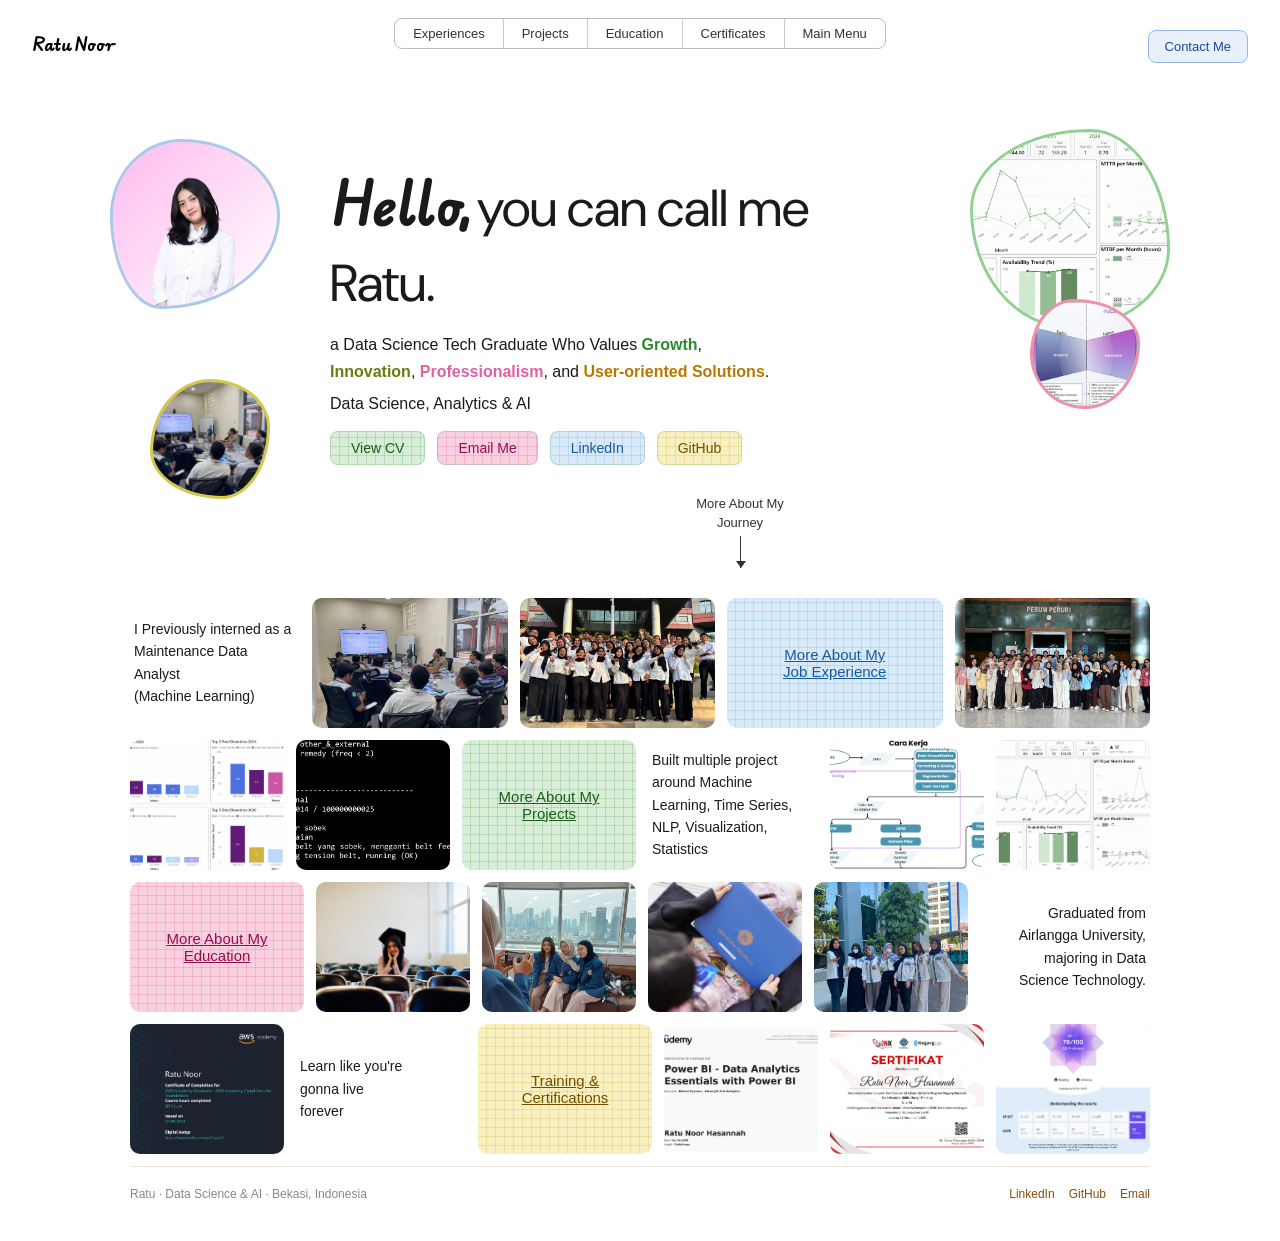
==== commit 7ee7d7c1: "modify certificate description and homepage links" ====
--- a/index.html
+++ b/index.html
@@ -109,8 +109,8 @@
       <div class="img-card card-lg">
         <img src="assets/projects/peruri_img_3.jpeg" alt="Portfolio Image 2" class="mosaic-img">
       </div>
-      <div class="plaid-card plaid-blue card-lg" onclick="location.href='experiences.html'">
-        More About My<br>Job Experience</div>
+      <a class="plaid-card plaid-blue card-lg" href='experiences.html'>
+        More About My<br>Job Experience</a>
       <div class="img-card card-lg">
         <img src="assets/projects/peruri_img_1.jpeg" alt="Portfolio Image 3" class="mosaic-img">
       </div>
@@ -124,8 +124,8 @@
       <div class="img-card card-md">
         <img src="assets/projects/ir_project_2.png" alt="Portfolio Image 5" class="mosaic-img">
       </div>
-      <div class="plaid-card plaid-green card-md" onclick="location.href='projects.html'">More About My<br>Projects
-      </div>
+      <a class="plaid-card plaid-green card-md" href='projects.html'>
+        More About My<br>Projects</a>
       <div class="row-label">
         Built multiple project<br>
         around Machine<br>
@@ -143,7 +143,7 @@
 
     <!-- ROW 3 -->
     <div class="mosaic-row">
-      <div class="plaid-card plaid-pink card-lg">More About My<br>Education</div>
+      <a class="plaid-card plaid-pink card-lg" href='education.html'>More About My<br>Education</a>
       <div class="img-card card-lg">
         <img src="assets/images/personal_img.jpeg" alt="Portfolio Image 8" class="mosaic-img">
       </div>
@@ -174,7 +174,7 @@
         gonna live<br>
         forever
       </div>
-      <div class="plaid-card plaid-yellow card-md">Training &amp;<br>Certifications</div>
+      <a class="plaid-card plaid-yellow card-md" href='certifications.html'>Training &amp;<br>Certifications</a>
       <div class="img-card card-md">
         <img src="assets/certificates/certificate_powerbi_udemy.jpg" alt="PowerBI Certificate" class="mosaic-img">
       </div>
